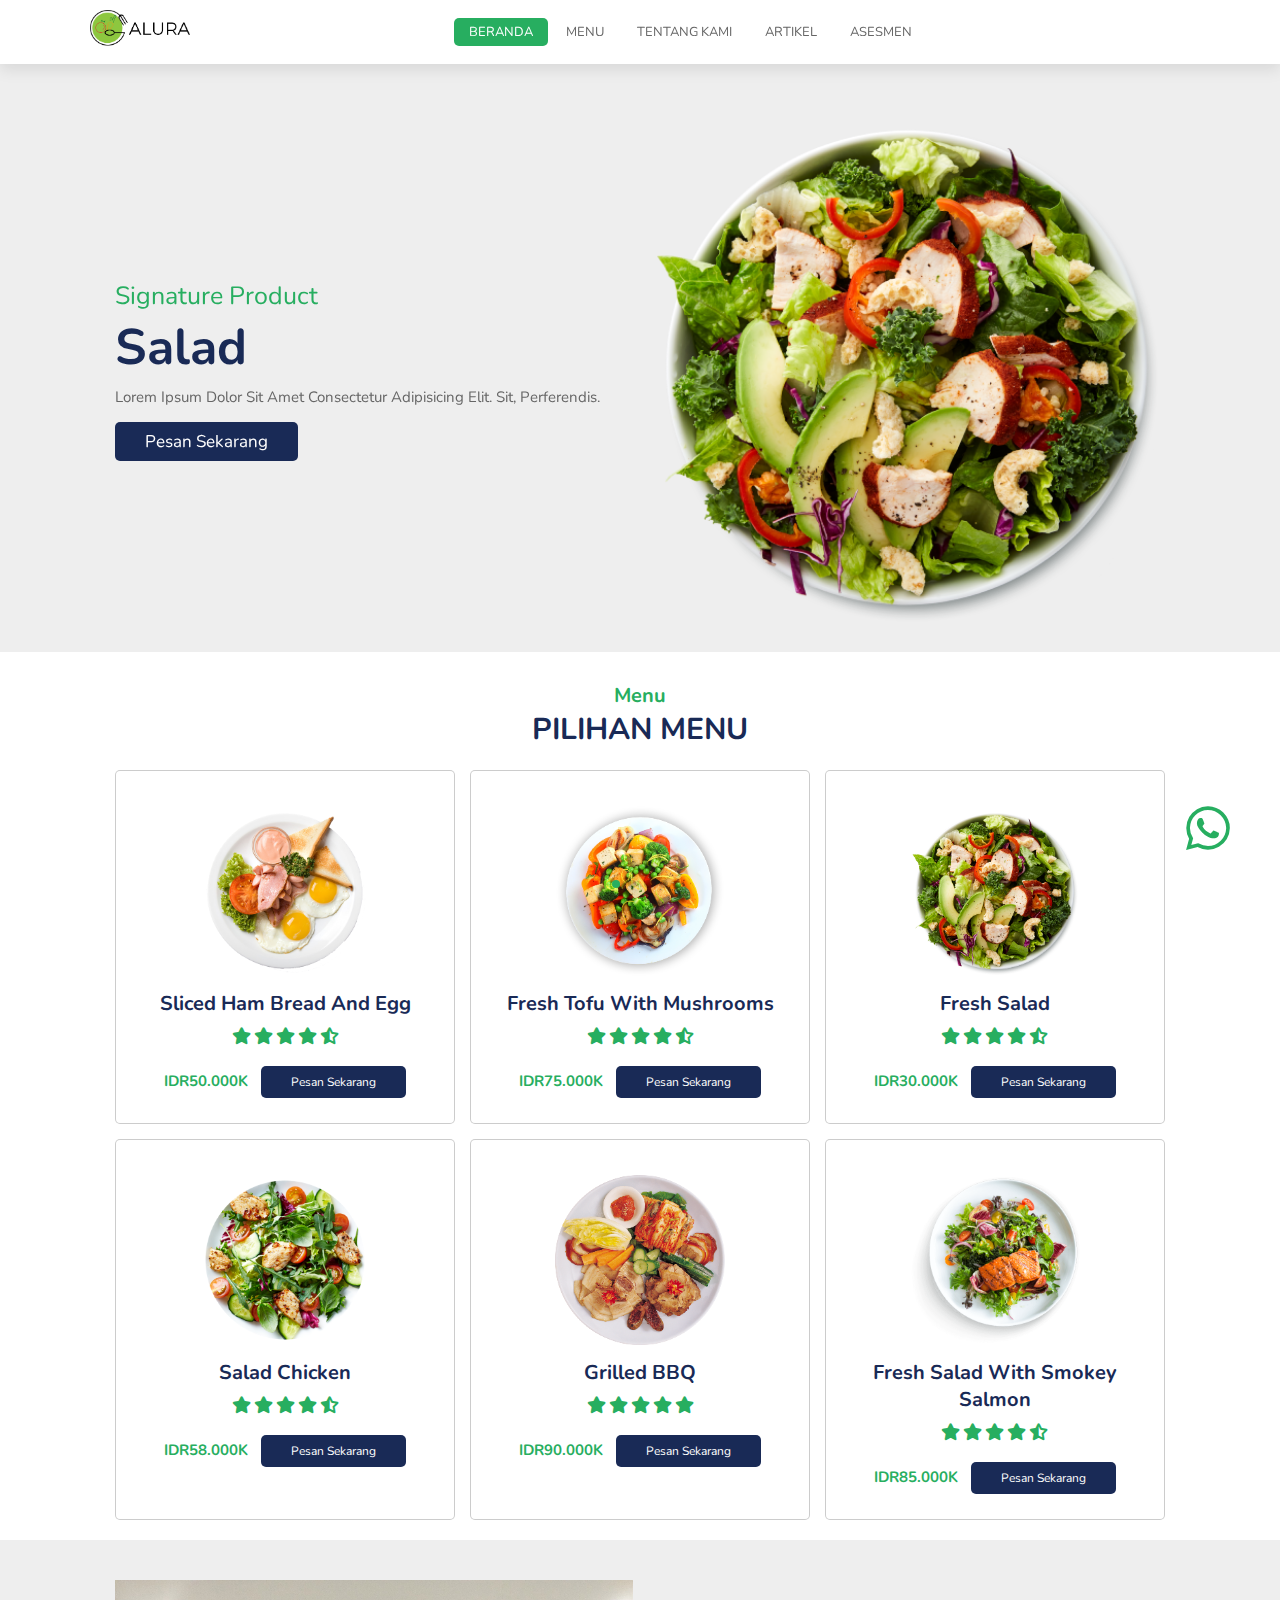
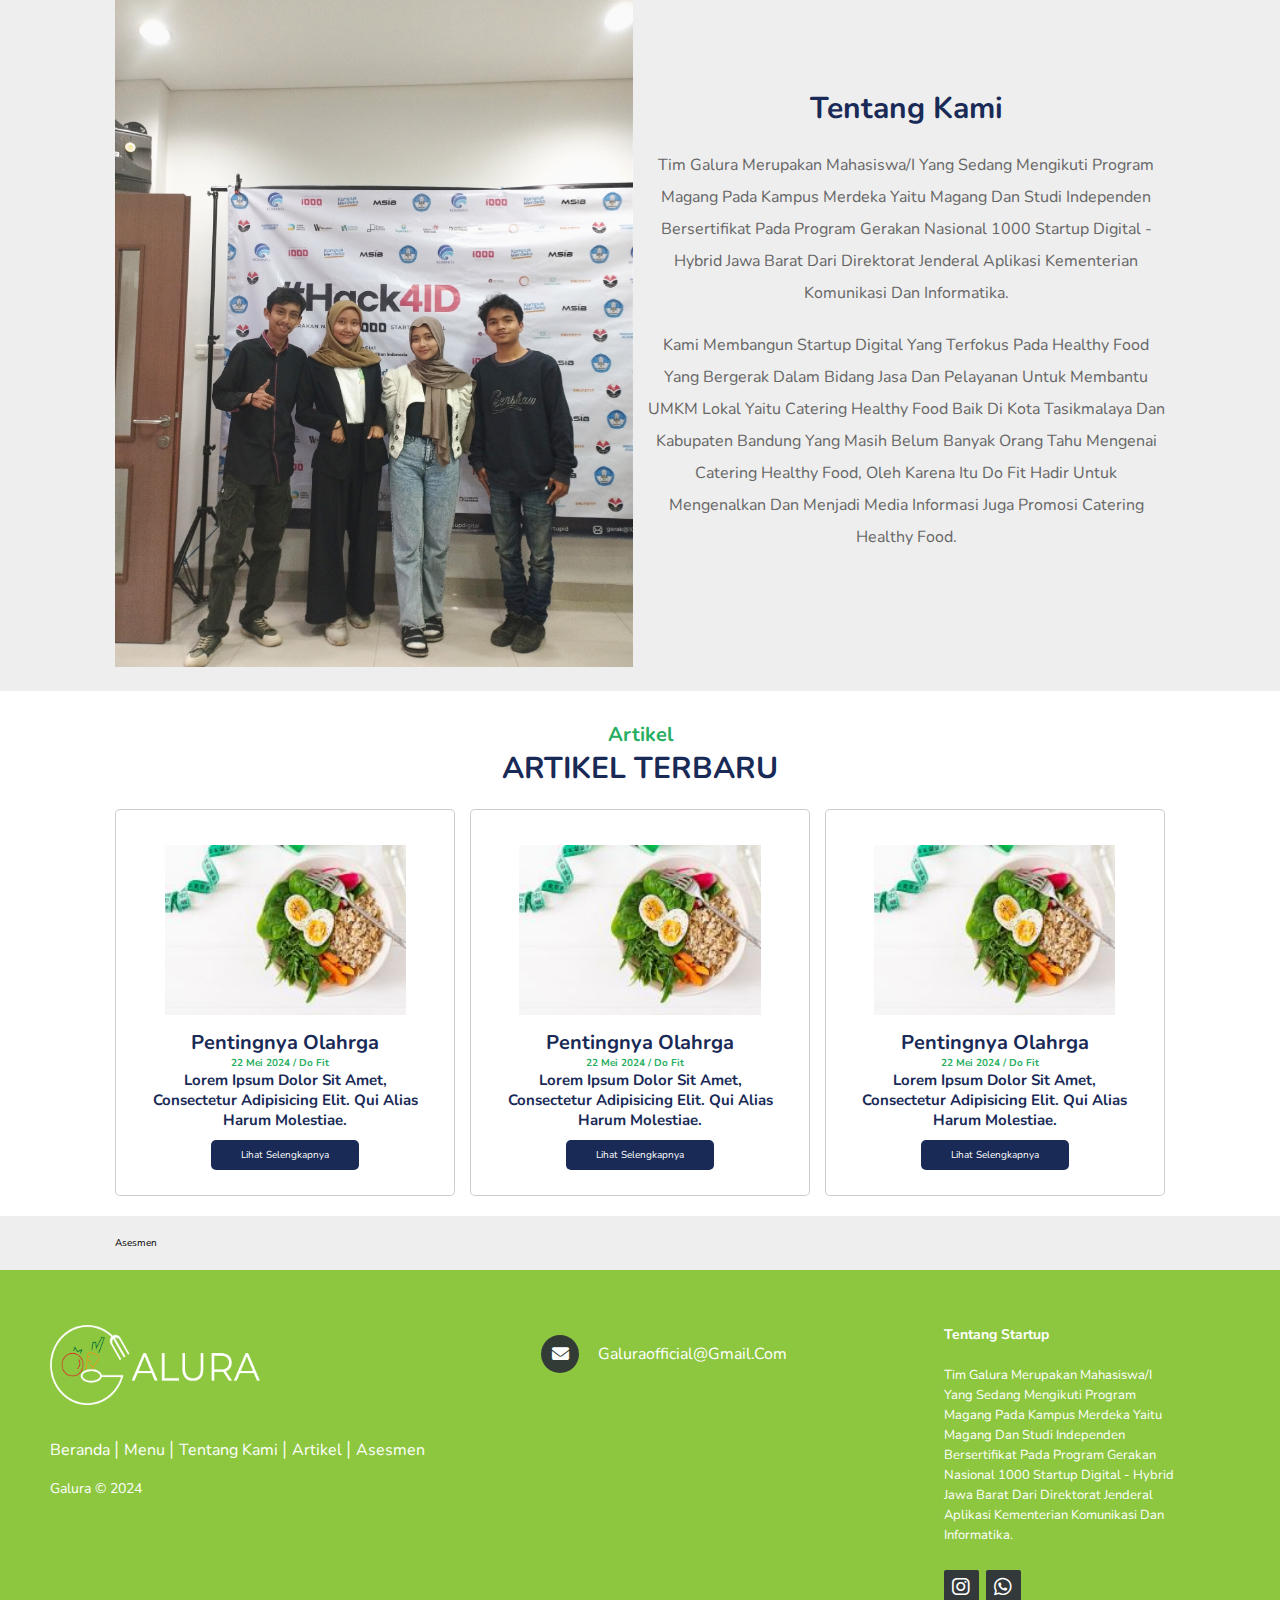
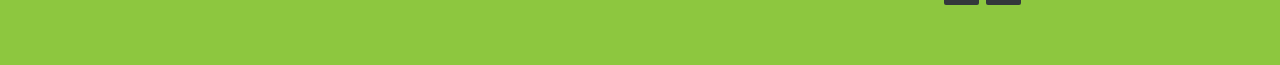
==== index.html @ 3ea30234 "'footer'" ====
<!DOCTYPE html>
<html lang="en">
  <head>
    <meta charset="UTF-8" />
    <meta http-equiv="X-UA-Compatible" content="IE=edge" />
    <meta name="viewport" content="width=device-width, initial-scale=1.0" />
    <title>Galura</title>
    <!--boostrap css-->
    <link href="https://cdn.jsdelivr.net/npm/bootstrap@5.0.2/dist/css/bootstrap.min.css" rel="stylesheet" integrity="sha384-EVSTQN3/azprG1Anm3QDgpJLIm9Nao0Yz1ztcQTwFspd3yD65VohhpuuCOmLASjC" crossorigin="anonymous" />

    <!--cdn-->
    <link rel="stylesheet" href="https://cdnjs.cloudflare.com/ajax/libs/font-awesome/6.5.2/css/all.min.css" />
    <link rel="stylesheet" href="https://cdn.jsdelivr.net/npm/swiper@11/swiper-bundle.min.css" />

    <link rel="stylesheet" href="style.css" />
  </head>

  <body>
    <header>
      <a href="#home" class="logo">
        <img src="images/Galura3.png" alt="Galura Logo" style="width: 100px; height: 40px" />
      </a>

      <nav class="navbar">
        <a class="active" href="#home">BERANDA</a>
        <a href="#products">MENU</a>
        <a href="#about">TENTANG KAMI</a>
        <a href="#article">ARTIKEL</a>
        <a href="#asesmen">ASESMEN</a>
      </nav>
      <div class="icons">
        <i class="fas fa-bars" id="menu-bars"></i>
      </div>
    </header>

    <!--Home section start-->
    <section class="home" id="home">
      <div class="swipper-container home-slider">
        <div class="swiper-wrapper wrapper">
          <div class="swiper-slide slide">
            <div class="content">
              <span>Signature Product</span>
              <h3>Salad</h3>
              <p>Lorem ipsum dolor sit amet consectetur adipisicing elit. Sit, perferendis.</p>
              <a href="https://wa.link/zyd1js" class="btn">Pesan Sekarang</a>
            </div>
            <div class="image">
              <img src="images/1.png" alt="" />
            </div>
          </div>

          <div class="swiper-slide slide">
            <div class="content">
              <span>Signature Product</span>
              <h3>smokey salmon</h3>
              <p>Lorem ipsum dolor sit amet consectetur adipisicing elit. Sit, perferendis.</p>
              <a href="https://wa.link/zyd1js" class="btn">Pesan Sekarang</a>
            </div>
            <div class="image">
              <img src="images/2.png" alt="" />
            </div>
          </div>

          <div class="swiper-slide slide">
            <div class="content">
              <span>Signature Product</span>
              <h3>Barbecue grill Chicken Dish</h3>
              <p>Lorem ipsum dolor sit amet consectetur adipisicing elit. Sit, perferendis.</p>
              <a href="https://wa.link/zyd1js" class="btn">Pesan Sekarang</a>
            </div>
            <div class="image">
              <img src="images/3.png" alt="" />
            </div>
          </div>

          <div class="swiper-slide slide">
            <div class="content">
              <span>Signature Product</span>
              <h3>Sliced ​​Ham Bread And Egg</h3>
              <p>Lorem ipsum dolor sit amet consectetur adipisicing elit. Sit, perferendis.</p>
              <a href="https://wa.link/zyd1js" class="btn">Pesan Sekarang</a>
            </div>
            <div class="image">
              <img src="images/4.png" alt="" />
            </div>
          </div>
        </div>

        <div class="swiper-pagination"></div>
      </div>
    </section>

    <!--home section end-->

    <!--our products start-->

    <section class="products" id="products">
      <h3 class="sub-heading">Menu</h3>
      <h1 class="heading">pilihan menu</h1>

      <div class="box-container">
        <div class="box">
          <img src="images/roti.png" alt="" />
          <h3>sliced ​​ham bread and egg</h3>
          <div class="stars">
            <i class="fas fa-star"></i>
            <i class="fas fa-star"></i>
            <i class="fas fa-star"></i>
            <i class="fas fa-star"></i>
            <i class="fas fa-star-half-alt"></i>
          </div>
          <span>IDR50.000K</span>
          <a href="https://wa.link/zyd1js" class="btn"> Pesan Sekarang</a>
        </div>

        <div class="box">
          <img src="images/tofu.png" alt="" />
          <h3>fresh tofu with mushrooms</h3>
          <div class="stars">
            <i class="fas fa-star"></i>
            <i class="fas fa-star"></i>
            <i class="fas fa-star"></i>
            <i class="fas fa-star"></i>
            <i class="fas fa-star-half-alt"></i>
          </div>
          <span>IDR75.000K</span>
          <a href="https://wa.link/zyd1js" class="btn"> Pesan Sekarang</a>
        </div>

        <div class="box">
          <img src="images/salad.png" alt="" />
          <h3>Fresh Salad</h3>
          <div class="stars">
            <i class="fas fa-star"></i>
            <i class="fas fa-star"></i>
            <i class="fas fa-star"></i>
            <i class="fas fa-star"></i>
            <i class="fas fa-star-half-alt"></i>
          </div>
          <span>IDR30.000K</span>
          <a href="https://wa.link/zyd1js" class="btn"> Pesan Sekarang</a>
        </div>

        <div class="box">
          <img src="images/chicken.png" alt="" />
          <h3>Salad Chicken</h3>
          <div class="stars">
            <i class="fas fa-star"></i>
            <i class="fas fa-star"></i>
            <i class="fas fa-star"></i>
            <i class="fas fa-star"></i>
            <i class="fas fa-star-half-alt"></i>
          </div>
          <span>IDR58.000K</span>
          <a href="https://wa.link/zyd1js" class="btn"> Pesan Sekarang</a>
        </div>

        <div class="box">
          <img src="images/bbq.png" alt="" />
          <h3>Grilled BBQ</h3>
          <div class="stars">
            <i class="fas fa-star"></i>
            <i class="fas fa-star"></i>
            <i class="fas fa-star"></i>
            <i class="fas fa-star"></i>
            <i class="fas fa-star"></i>
          </div>
          <span>IDR90.000K</span>
          <a href="https://wa.link/zyd1js" class="btn"> Pesan Sekarang</a>
        </div>

        <div class="box">
          <img src="images/salmon.png" alt="" />
          <h3>Fresh salad with smokey salmon</h3>
          <div class="stars">
            <i class="fas fa-star"></i>
            <i class="fas fa-star"></i>
            <i class="fas fa-star"></i>
            <i class="fas fa-star"></i>
            <i class="fas fa-star-half-alt"></i>
          </div>
          <span>IDR85.000K</span>
          <a href="https://wa.link/zyd1js" class="btn"> Pesan Sekarang</a>
        </div>
      </div>
    </section>

    <!--our products end-->

    <!-- about section starts  -->

    <section class="about" id="about">
      <div class="heading"></div>
      <div class="row">
        <div class="image">
          <img src="images/galura.jpeg" alt="" />
        </div>

        <div class="content">
          <h3>Tentang Kami</h3>
          <p>
            Tim Galura merupakan mahasiswa/i yang sedang mengikuti program magang pada Kampus Merdeka yaitu Magang dan Studi Independen Bersertifikat pada program Gerakan Nasional 1000 Startup Digital - Hybrid Jawa Barat dari Direktorat
            Jenderal Aplikasi Kementerian Komunikasi dan Informatika.
          </p>

          <div class="content">
            <p>
              Kami membangun Startup Digital yang terfokus pada Healthy Food yang bergerak dalam bidang jasa dan pelayanan untuk membantu UMKM lokal yaitu Catering Healthy Food baik di Kota Tasikmalaya dan Kabupaten Bandung yang masih belum
              banyak orang tahu mengenai Catering Healthy Food, oleh karena itu Do Fit hadir untuk mengenalkan dan menjadi media informasi juga promosi Catering Healthy Food.
            </p>
          </div>
        </div>
      </div>
    </section>

    <!-- about section ends -->

    <!-- section article  start-->

    <section class="article" id="article">
      <h3 class="sub-heading">artikel</h3>
      <h1 class="heading">artikel terbaru</h1>

      <div class="box-container">
        <div class="box">
          <img src="images/a1.jpg" alt="article" />
          <h3>Pentingnya Olahrga</h3>
          <span>22 mei 2024 / Do Fit</span>
          <h1>Lorem ipsum dolor sit amet, consectetur adipisicing elit. Qui alias harum molestiae.</h1>
          <a href="#" class="btn"> lihat selengkapnya</a>
        </div>

        <div class="box">
          <img src="images/a1.jpg" alt="article" />
          <h3>Pentingnya Olahrga</h3>
          <span>22 mei 2024 / Do Fit</span>
          <h1>Lorem ipsum dolor sit amet, consectetur adipisicing elit. Qui alias harum molestiae.</h1>
          <a href="#" class="btn"> lihat selengkapnya</a>
        </div>

        <div class="box">
          <img src="images/a1.jpg" alt="article" />
          <h3>Pentingnya Olahrga</h3>
          <span>22 mei 2024 / Do Fit</span>
          <h1>Lorem ipsum dolor sit amet, consectetur adipisicing elit. Qui alias harum molestiae.</h1>
          <a href="#" class="btn"> lihat selengkapnya</a>
        </div>
      </div>
    </section>
    <!--section article end-->

    <!-- section asesmen start-->
    <section id="asesmen">
      <div href="" data-tf-live="01HYG22BFMXAZ7S38ZHPZ8NYGV">asesmen</div>
    </section>
    <!-- section asesmen start-->

    <!--  wa terbang start-->

    <a class="wa_btn" href="https://api.whatsapp.com/send?phone=6281779816945&text=Halo%20Mindo%0ASaya%20tertarik%20untuk%20mencoba%20produk%20yang%20ada%20di%20Do%20Fit..."><i class="fa-brands fa-whatsapp fa-2xl"></i></a>
    <!--  wa terbang end-->

    <script src="https://cdn.jsdelivr.net/npm/swiper@11/swiper-bundle.min.js"></script>

    <script src="script.js"></script>
    <script src="//embed.typeform.com/next/embed.js"></script>
  </body>

  <footer class="footer-distributed">
    <div class="footer-left">
      <a href="#home" class="logo">
        <img src="images/GALURA2.png" alt="Galura Logo" style="width: 210px; height: 80px" />
      </a>

      <p class="footer-links">
        <a href="#home" class="link-1">beranda</a>

        <a href="#products">Menu</a>

        <a href="#about">Tentang Kami</a>

        <a href="#article">Artikel</a>

        <a href="#asesmen">Asesmen</a>
      </p>

      <p class="footer-company-name">Galura © 2024</p>
    </div>

    <div class="footer-center">
      <div>
        <i class="fa fa-envelope"></i>
        <p><a href="mailto:galuraofficial@gmail.com ">galuraofficial@gmail.com </a></p>
      </div>
    </div>

    <div class="footer-right">
      <p class="footer-company-about">
        <span>Tentang Startup</span>
        Tim Galura Merupakan Mahasiswa/I Yang Sedang Mengikuti Program Magang Pada Kampus Merdeka Yaitu Magang Dan Studi Independen Bersertifikat Pada Program Gerakan Nasional 1000 Startup Digital - Hybrid Jawa Barat Dari Direktorat
        Jenderal Aplikasi Kementerian Komunikasi Dan Informatika.
      </p>

      <div class="footer-icons">
        <a href="https://www.instagram.com/9alura/"> <i class="fab fa-instagram"></i> </a>
        <a href="https://wa.me/message/JYTOKCCYZNAAC1"> <i class="fab fa-whatsapp"></i> </a>
      </div>
    </div>
  </footer>

  <script>
    function handleClick() {
      // Add your desired action here (e.g., alert message)
      alert('Pesan Sekarang');
    }
  </script>
</html>
---- style.css ----
@import url('https://fonts.googleapis.com/css2?family=Nunito:ital,wght@0,200..1000;1,200..1000&display=swap');

:root {
  --green: #27ae60;
  --black: #192a56;
  --light-color: #666;
  --box-shadow: 0 0.5rem 1.5rem rgba(0, 0, 0, 0.1);
}

* {
  font-family: 'Nunito', sans-serif;
  margin: 0;
  padding: 0;
  box-sizing: border-box;
  text-decoration: none;
  outline: none;
  border: none;
  text-transform: capitalize;
  transition: all 0.2s linear;
}

html {
  font-size: 62.5%;
  overflow-x: hidden;
  scroll-padding-top: 5.5rem;
  scroll-behavior: smooth;
}

section {
  padding: 2rem 9%;
}
section:nth-child(even) {
  background: #eee;
}

.sub-heading {
  text-align: center;
  color: var(--green);
  font-size: 2rem;
  padding-top: 1rem;
}

.heading {
  text-align: center;
  color: var(--black);
  font-size: 3rem;
  padding-bottom: 2rem;
  text-transform: uppercase;
}

.btn {
  margin-top: 1rem;
  display: inline-block;
  font-size: 1.7rem;
  color: #fff;
  background: var(--black);
  border-radius: 0.5rem;
  cursor: pointer;
  padding: 0.8rem 3rem;
}

.btn:hover {
  background: var(--green);
  letter-spacing: 0.1rem;
}

header {
  position: fixed;
  top: 0;
  left: 0;
  right: 0;
  background: #ffffff;
  padding: 1rem 7%;
  display: flex;
  align-items: center;
  justify-content: space-between;
  z-index: 1000;
  box-shadow: var(--box-shadow);
}

header .navbar a {
  font-size: 1.3rem;
  border-radius: 0.5rem;
  padding: 0.5rem 1.5rem;
  color: var(--light-color);
}

header .navbar a.active,
header .navbar a:hover {
  color: #fff;
  background: var(--green);
}
header .icons i,
header .icons a {
  cursor: pointer;
  margin-left: 0.5rem;
  height: 4.5rem;
  line-height: 4.5rem;
  width: 4.5rem;
  text-align: center;
  font-size: 1.7rem;
  color: var(--black);
  border-radius: 50%;
  background: #eee;
}

header .icons i:hover,
header .icons a:hover {
  color: #fff;
  background: var(--green);
  transform: rotate(360deg);
}

header .icons #menu-bars {
  display: none;
}

#orderNowButton {
  font-size: small;
  background-color: #2bb253; /* Yellow background color */
  color: rgb(255, 255, 255); /* Black text color */
  padding: 5px 10px; /* Adjust padding as needed */
  border: none; /* Removes default button border */
  border-radius: 5px; /* Creates rounded corners */
  font-weight: bold; /* Makes text bold */
  cursor: pointer; /* Indicates a clickable element */
}

.home .home-slider .slide {
  display: flex;
  align-items: center;
  flex-wrap: wrap;
  gap: 2rem;
  padding-top: 9rem;
}

.home .home-slider .slide .content {
  flex: 1 1 45rem;
}

.home .home-slider .slide .image {
  flex: 1 1 45rem;
}

.home .home-slider .slide .image img {
  width: 100%;
}

.home .home-slider .slide .content span {
  color: var(--green);
  font-size: 2.5rem;
}

.home .home-slider .slide .content h3 {
  color: var(--black);
  font-size: 5rem;
}

.home .home-slider .slide .content p {
  color: var(--light-color);
  font-size: 1.5rem;
  padding: 0.5rem 0;
}

.swiper-pagination-bullet-active {
  background: var(--green);
}

.products .box-container {
  display: grid;
  grid-template-columns: repeat(auto-fit, minmax(28rem, 1fr));
  gap: 1.5rem;
}

.products .box-container .box {
  padding: 2.5rem;
  background: #ffff;
  border-radius: 0.5rem;
  border: 0.1rem solid rgba(0, 0, 0, 0.2);
  box-shadow: var(--black);
  position: relative;
  overflow: hidden;
  text-align: center;
}

.products .box-container .box img {
  height: 17rem;
  margin: 1rem 0;
}

.products .box-container .box h3 {
  color: var(--black);
  font-size: 2rem;
}

.products .box-container .box .stars {
  padding: 1rem 0;
}

.products .box-container .box .stars i {
  font-size: 1.7rem;
  color: var(--green);
}

.products .box-container .box span {
  color: var(--green);
  font-weight: bolder;
  margin-right: 1rem;
  font-size: 1.5rem;
}

.products .box-container .box .btn {
  font-size: 12px;
}

.about .row {
  display: flex;
  align-items: center;
  flex-wrap: wrap;
  gap: 1.5rem;
}

.about .row .image {
  flex: 1 1 40rem;
}

.about .row .image img {
  width: 100%;
}

.about .row .content {
  flex: 1 1 40rem;
  text-align: center;
}

.about .row .content h3 {
  font-size: 3rem;
  color: var(--black);
  text-transform: capitalize;
  margin-bottom: 1rem;
}

.about .row .content p {
  padding: 1rem 0;
  line-height: 2;
  font-size: 1.6rem;
  color: var(--light-color);
}

.article .box-container {
  display: grid;
  grid-template-columns: repeat(auto-fit, minmax(28rem, 1fr));
  gap: 1.5rem;
}

.article .box-container .box {
  padding: 2.5rem;
  background: #fff;
  border-radius: 0.5rem;
  border: 0.1rem solid rgba(0, 0, 0, 0.2);
  box-shadow: var(--black);
  position: relative;
  overflow: hidden;
  text-align: center;
}

.article .box-container .box img {
  height: 17rem;
  margin: 1rem 0;
}

.article .box-container .box h3 {
  color: var(--black);
  font-size: 2rem;
}
.article .box-container .box h1 {
  color: var(--black);
  font-size: 1.5rem;
}
.article .box-container .box .btn {
  font-size: 10px;
}

.article .box-container .box span {
  color: var(--green);
  font-weight: bolder;
  margin-right: 1rem;
  font-size: 1rem;
}

.wa_btn {
  position: fixed;
  right: 30px;
  bottom: 50px;
  text-decoration: none;
  color: #000000;
  padding: 20px 20px;
  display: flex;
  justify-content: center;
  align-items: center;
}

.wa_btn i {
  font-size: 50px;
  color: var(--green);
}

@media (max-width: 991px) {
  html {
    font-size: 55%;
  }
  header {
    padding: 1rem 2rem;
  }
  .footer-distributed {
    padding: 20px;
  }
}

@media (max-width: 768px) {
  header .icons #menu-bars {
    display: inline-block;
  }

  header .navbar {
    position: absolute;
    top: 100%;
    left: 0;
    right: 0;
    background: #fff;
    border-top: 0.1rem solid rgba(0, 0, 0, 0.2);
    border-bottom: 0.1rem solid rgba(0, 0, 0, 0.2);
    padding: 1rem;
    clip-path: polygon(0 0, 100% 0, 0 0);
  }
  header .navbar.active {
    clip-path: polygon(0 0, 100% 0, 100% 100%, 0 100%);
  }

  header .navbar a {
    display: block;
    padding: 1.5rem;
    margin: 1rem;
    font-size: 2rem;
  }

  #orderNowButton {
    display: block;
    padding: 1.5rem;
    margin: 1rem;
    font-size: 2rem;
  }

  .footer-distributed {
    flex-direction: column !important;
    align-items: center !important;
  }
  .footer-distributed .footer-left,
  .footer-distributed .footer-center,
  .footer-distributed .footer-right {
    display: block !important;
    width: 100% !important;
    margin-bottom: 1rem !important;
    text-align: center !important;
  }
  .footer-distributed .footer-left,
  .footer-distributed .footer-center {
    margin-bottom: 2rem !important;
  }
}
@media (max-width: 991px) {
  html {
    font-size: 50%;
  }
  .products .box-container .box img {
    height: auto;
    width: 100%;
  }
  .footer-distributed {
    padding: 20px; /* Reduce padding for smaller screens */
  }
}

.footer-distributed {
  background: #8dc73f;
  box-shadow: 0 1px 1px 0 rgba(0, 0, 0, 0.12);
  box-sizing: border-box;
  width: 100%;
  text-align: left;
  font: bold 16px sans-serif;
  padding: 55px 50px;
}

.footer-distributed .footer-left,
.footer-distributed .footer-center,
.footer-distributed .footer-right {
  display: inline-block;
  vertical-align: top;
}

/* Footer left */

.footer-distributed .footer-left {
  width: 40%;
}

/* The company logo */

.footer-distributed h3 {
  color: #ffffff;
  font: normal 36px 'Open Sans', cursive;
  margin: 0;
}

.footer-distributed h3 span {
  color: rgb(255, 255, 255);
}

/* Footer links */

.footer-distributed .footer-links {
  color: #ffffff;
  margin: 20px 0 12px;
  padding: 0;
}

.footer-distributed .footer-links a {
  display: inline-block;
  line-height: 1.8;
  font-weight: 400;
  text-decoration: none;
  color: inherit;
}

.footer-distributed .footer-company-name {
  color: #ffffff;
  font-size: 14px;
  font-weight: normal;
  margin: 0;
}

/* Footer Center */

.footer-distributed .footer-center {
  width: 35%;
}

.footer-distributed .footer-center i {
  background-color: #333b36;
  color: #ffffff;
  font-size: 25px;
  width: 38px;
  height: 38px;
  border-radius: 50%;
  text-align: center;
  line-height: 42px;
  margin: 10px 15px;
  vertical-align: middle;
}

.footer-distributed .footer-center i.fa-envelope {
  font-size: 17px;
  line-height: 38px;
}

.footer-distributed .footer-center p {
  display: inline-block;
  color: #ffffff;
  font-weight: 400;
  vertical-align: middle;
  margin: 0;
}

.footer-distributed .footer-center p span {
  display: block;
  font-weight: normal;
  font-size: 14px;
  line-height: 2;
}

.footer-distributed .footer-center p a {
  color: rgb(255, 255, 255);
  text-decoration: none;
}

.footer-distributed .footer-links a:before {
  content: '|';
  font-weight: 300;
  font-size: 20px;
  left: 0;
  color: #fff;
  display: inline-block;
  padding-right: 5px;
}

.footer-distributed .footer-links .link-1:before {
  content: none;
}

/* Footer Right */

.footer-distributed .footer-right {
  width: 20%;
}

.footer-distributed .footer-company-about {
  line-height: 20px;
  color: #ffffff;
  font-size: 13px;
  font-weight: normal;
  margin: 0;
}

.footer-distributed .footer-company-about span {
  display: block;
  color: #ffffff;
  font-size: 14px;
  font-weight: bold;
  margin-bottom: 20px;
}

.footer-distributed .footer-icons {
  margin-top: 25px;
}

.footer-distributed .footer-icons a {
  display: inline-block;
  width: 35px;
  height: 35px;
  cursor: pointer;
  background-color: #33383b;
  border-radius: 2px;

  font-size: 20px;
  color: #ffffff;
  text-align: center;
  line-height: 35px;

  margin-right: 3px;
  margin-bottom: 5px;
}
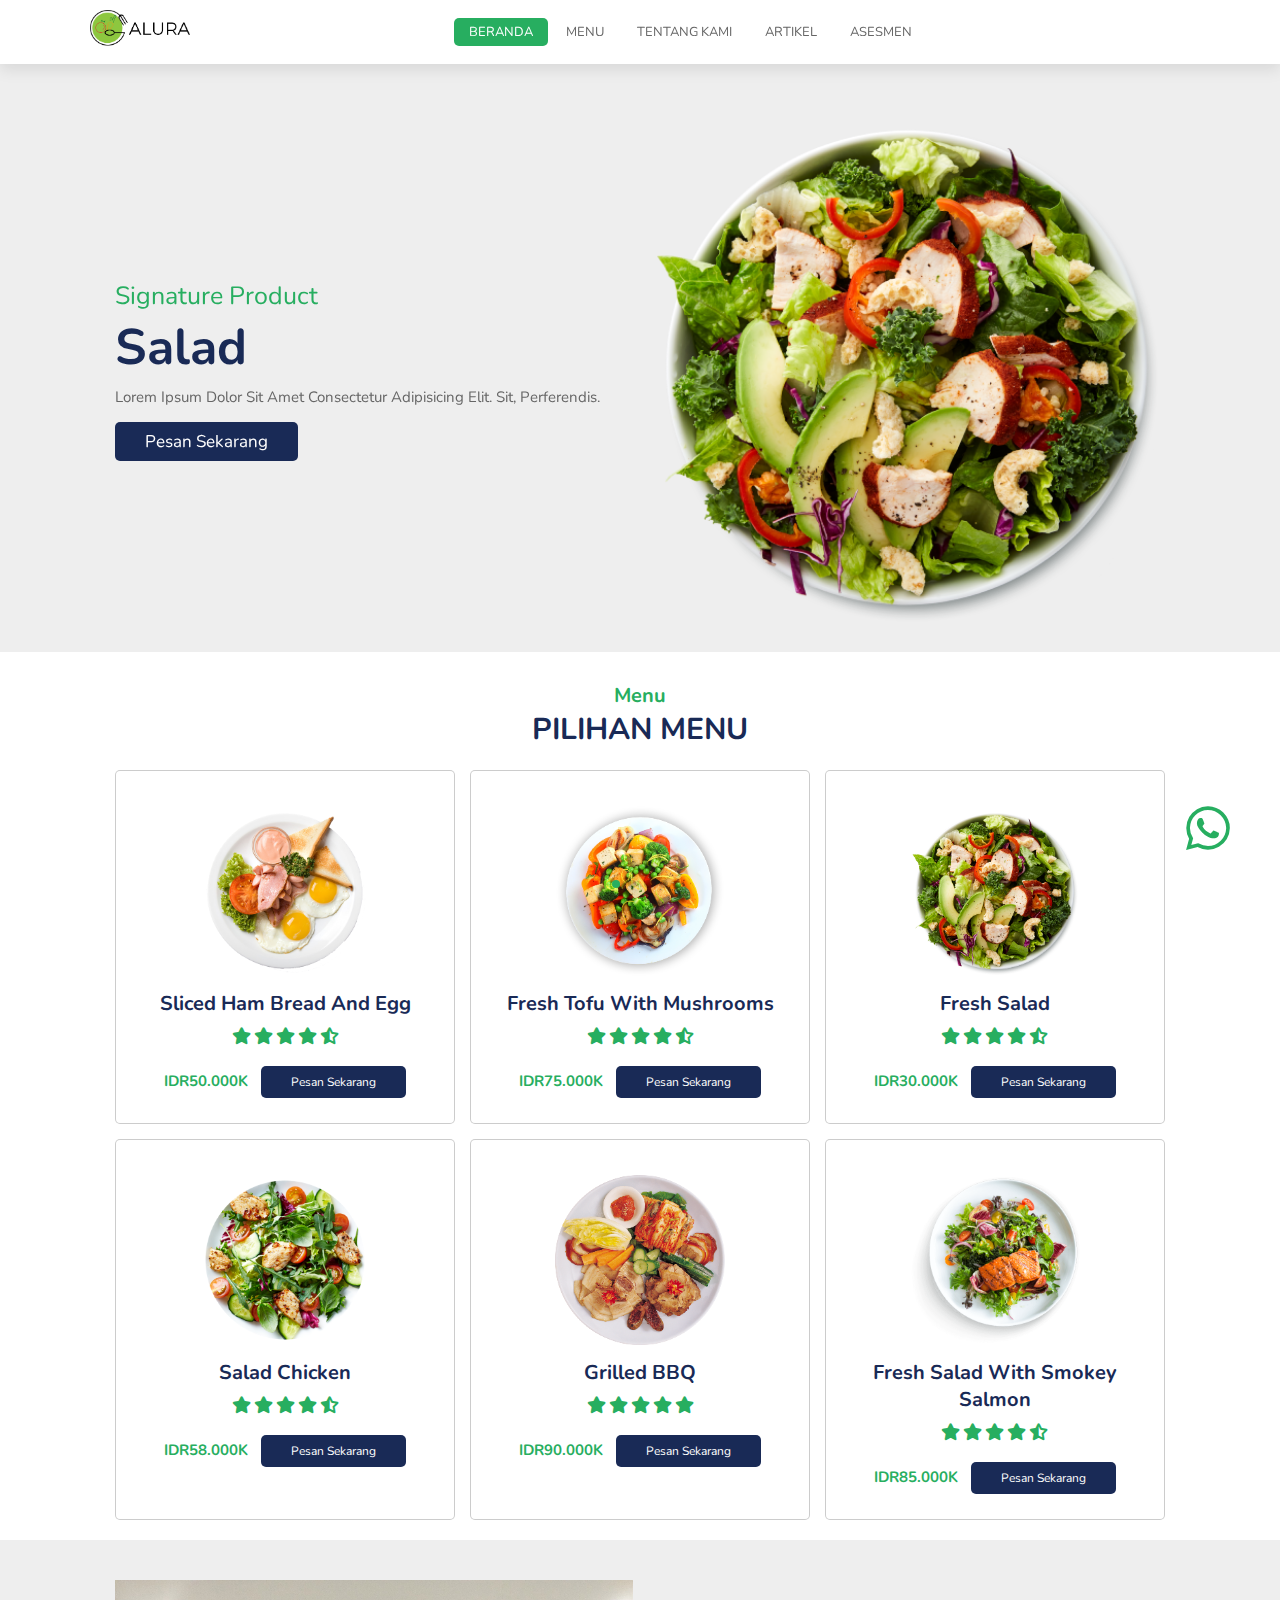
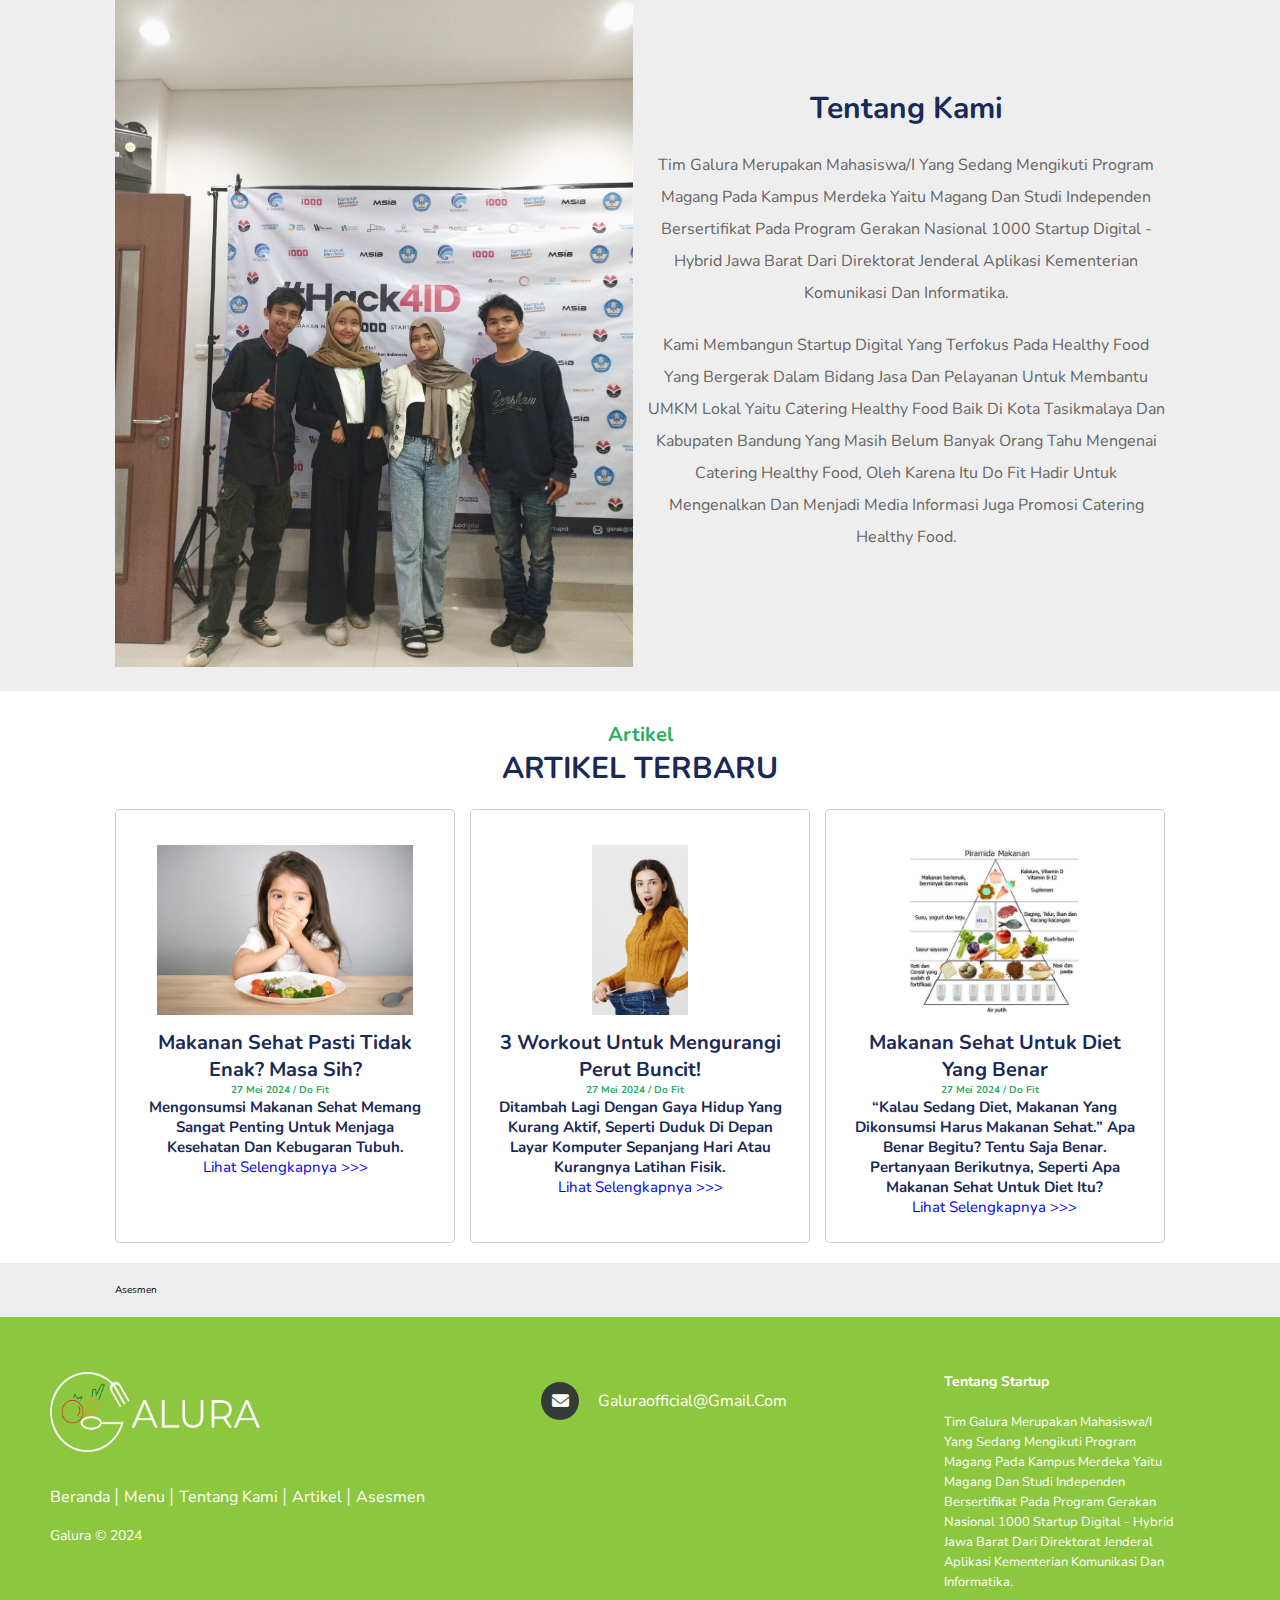
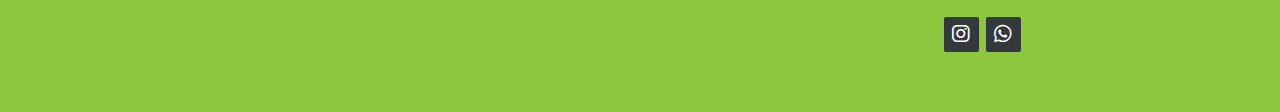
==== commit b315587f: "penambahan artikel lebih lengkap" ====
--- a/index.html
+++ b/index.html
@@ -224,26 +224,26 @@
       <div class="box-container">
         <div class="box">
           <img src="images/a1.jpg" alt="article" />
-          <h3>Pentingnya Olahrga</h3>
-          <span>22 mei 2024 / Do Fit</span>
-          <h1>Lorem ipsum dolor sit amet, consectetur adipisicing elit. Qui alias harum molestiae.</h1>
-          <a href="#" class="btn"> lihat selengkapnya</a>
-        </div>
-
-        <div class="box">
-          <img src="images/a1.jpg" alt="article" />
-          <h3>Pentingnya Olahrga</h3>
-          <span>22 mei 2024 / Do Fit</span>
-          <h1>Lorem ipsum dolor sit amet, consectetur adipisicing elit. Qui alias harum molestiae.</h1>
-          <a href="#" class="btn"> lihat selengkapnya</a>
-        </div>
-
-        <div class="box">
-          <img src="images/a1.jpg" alt="article" />
-          <h3>Pentingnya Olahrga</h3>
-          <span>22 mei 2024 / Do Fit</span>
-          <h1>Lorem ipsum dolor sit amet, consectetur adipisicing elit. Qui alias harum molestiae.</h1>
-          <a href="#" class="btn"> lihat selengkapnya</a>
+          <h3>Makanan Sehat Pasti Tidak Enak? Masa Sih?</h3>
+          <span>27 mei 2024 / Do Fit</span>
+          <h1>Mengonsumsi makanan sehat memang sangat penting untuk menjaga kesehatan dan kebugaran tubuh.</h1>
+          <a href="blog.html" target="_blank">lihat selengkapnya >>></a>
+        </div>
+
+        <div class="box">
+          <img src="images/a2.png" alt="article" />
+          <h3>3 Workout Untuk Mengurangi Perut Buncit!</h3>
+          <span>27 mei 2024 / Do Fit</span>
+          <h1>Ditambah lagi dengan gaya hidup yang kurang aktif, seperti duduk di depan layar komputer sepanjang hari atau kurangnya latihan fisik.</h1>
+          <a href="blog2.html"> lihat selengkapnya >>></a>
+        </div>
+
+        <div class="box">
+          <img src="images/a3.jpg" alt="article" />
+          <h3>Makanan Sehat untuk Diet yang Benar</h3>
+          <span>27 mei 2024 / Do Fit</span>
+          <h1>“Kalau sedang diet, makanan yang dikonsumsi harus makanan sehat.” apa benar begitu? Tentu saja benar. Pertanyaan berikutnya, seperti apa makanan sehat untuk diet itu?</h1>
+          <a href="blog3.html"> lihat selengkapnya >>></a>
         </div>
       </div>
     </section>
--- a/style.css
+++ b/style.css
@@ -277,8 +277,8 @@
   color: var(--black);
   font-size: 1.5rem;
 }
-.article .box-container .box .btn {
-  font-size: 10px;
+.article .box-container .box a {
+  font-size: 15px;
 }
 
 .article .box-container .box span {
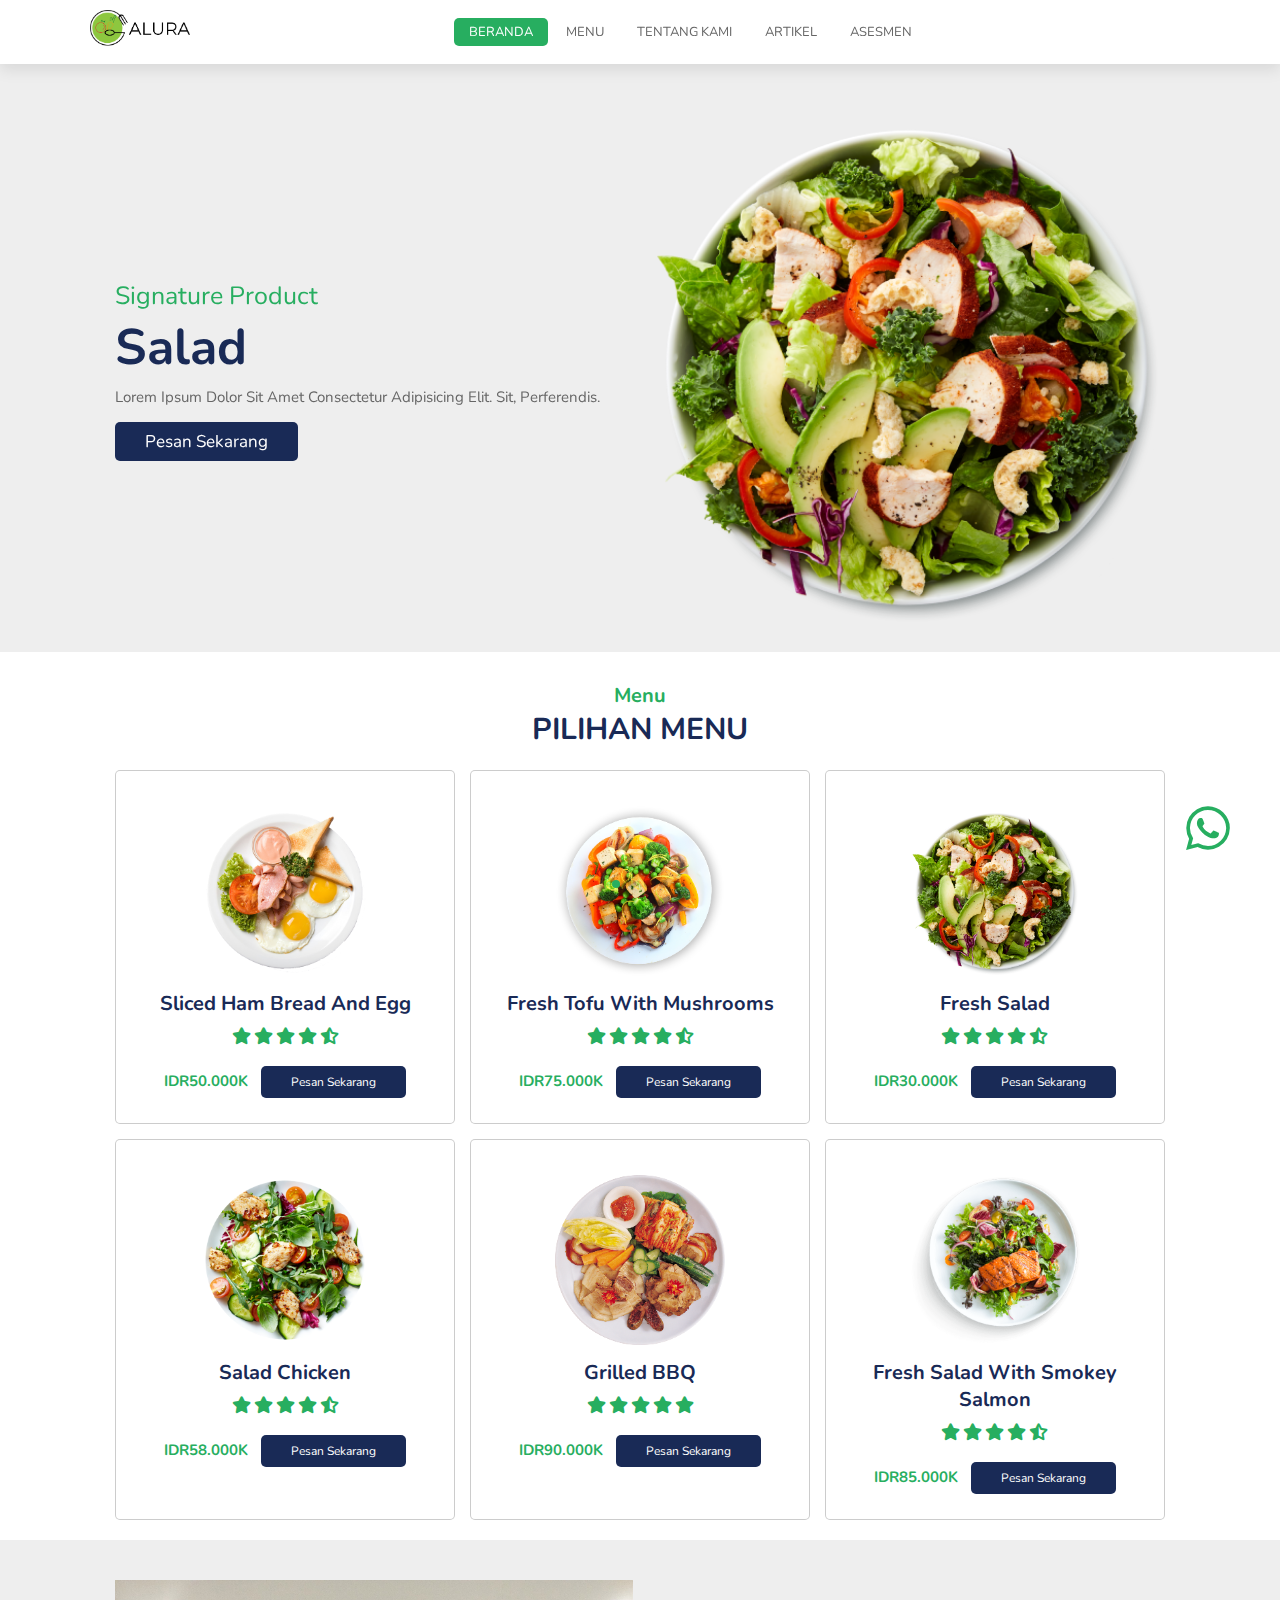
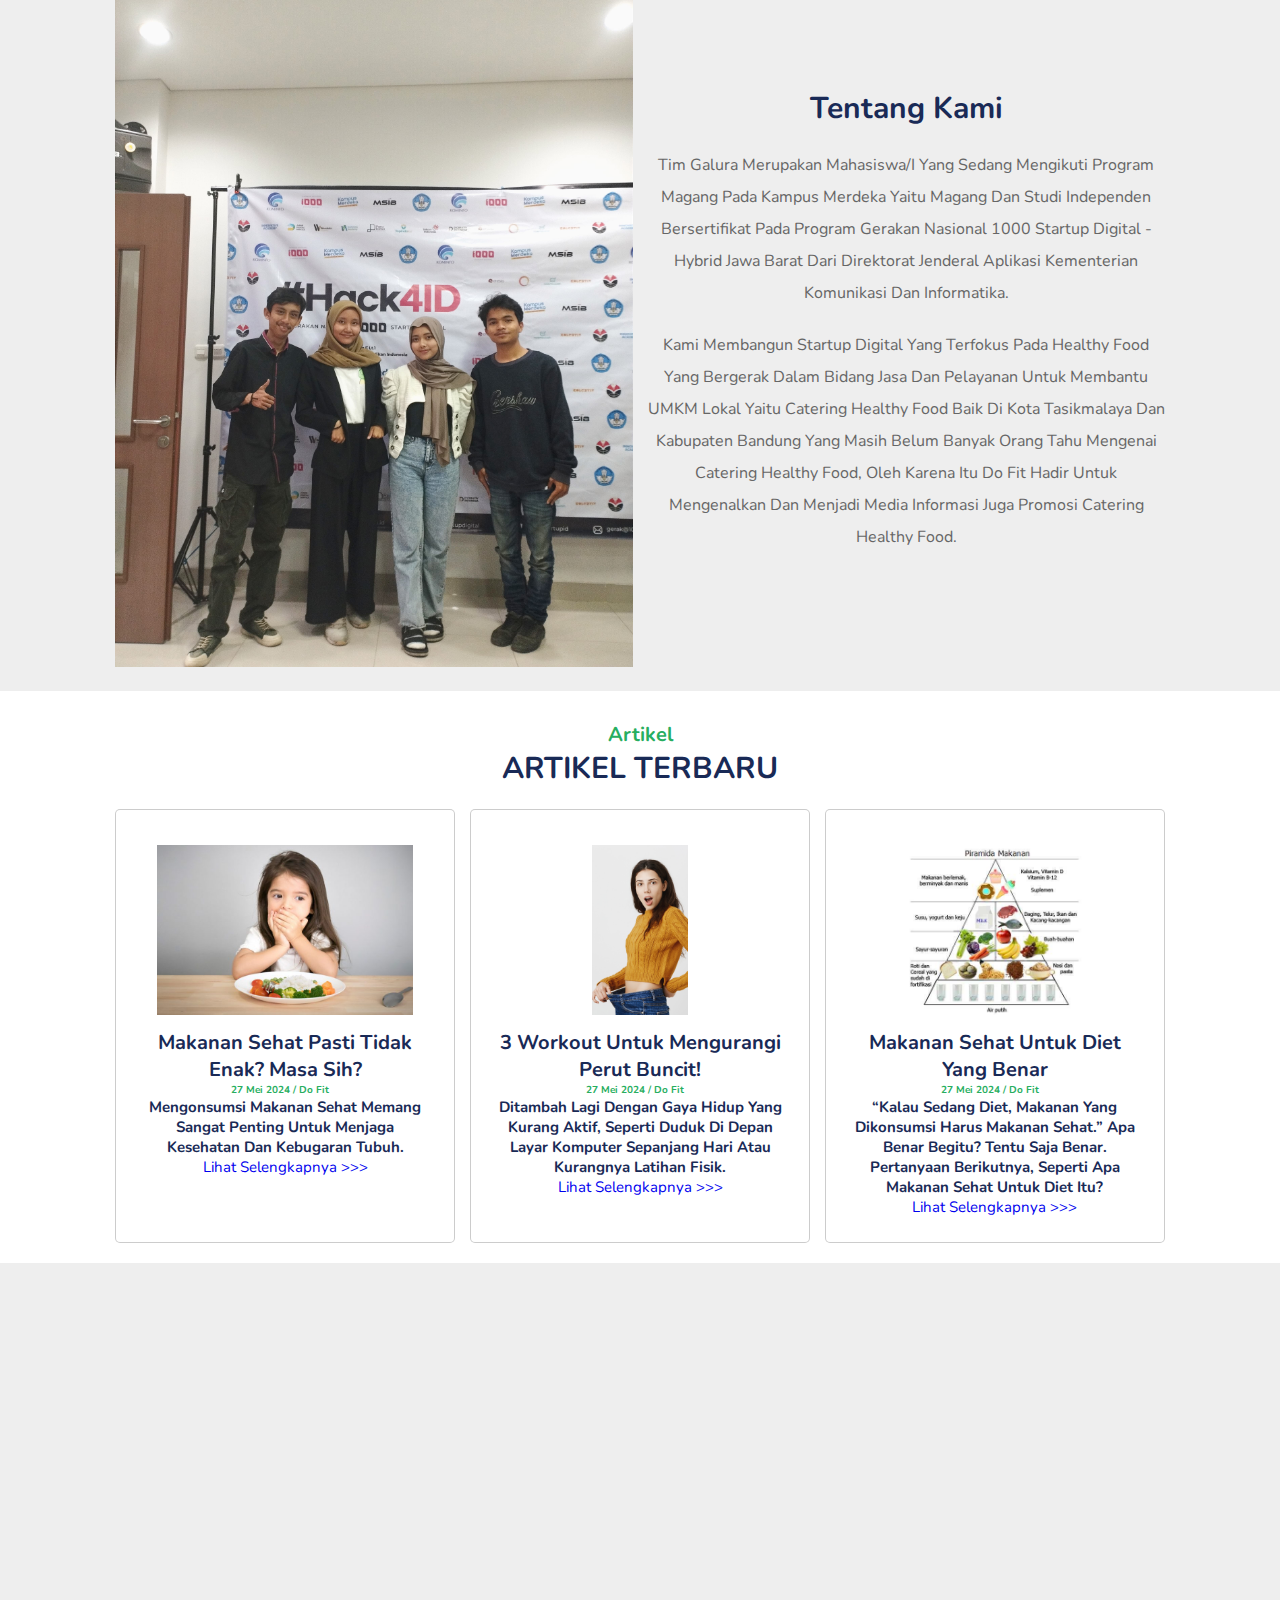
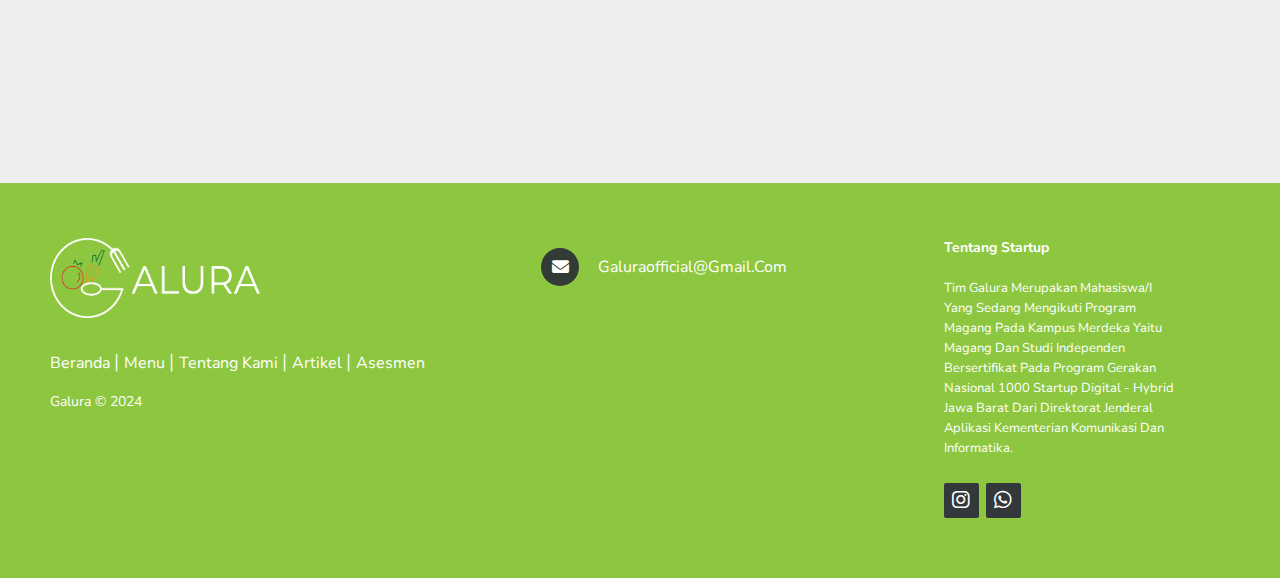
==== commit d089b8c4: "menambah asesmen gform" ====
--- a/index.html
+++ b/index.html
@@ -250,8 +250,8 @@
     <!--section article end-->
 
     <!-- section asesmen start-->
-    <section id="asesmen">
-      <div href="" data-tf-live="01HYG22BFMXAZ7S38ZHPZ8NYGV">asesmen</div>
+    <section id="asesmen" class="asesmen">
+      <iframe src="https://docs.google.com/forms/d/e/1FAIpQLScXO3TW_yBcyy6LRAgLrDf87v2JTCnoU-B9XdtGN24YJAWArg/viewform?embedded=true" width="700" height="520" frameborder="0" marginheight="0" marginwidth="0">Memuat…</iframe>
     </section>
     <!-- section asesmen start-->
 
--- a/style.css
+++ b/style.css
@@ -305,6 +305,19 @@
   color: var(--green);
 }
 
+.asesmen {
+  display: flex;
+  justify-content: center;
+  align-items: center;
+  height: 520px;
+}
+
+.asesmen iframe {
+  border: none;
+  margin: 0;
+  padding: 0;
+}
+
 @media (max-width: 991px) {
   html {
     font-size: 55%;
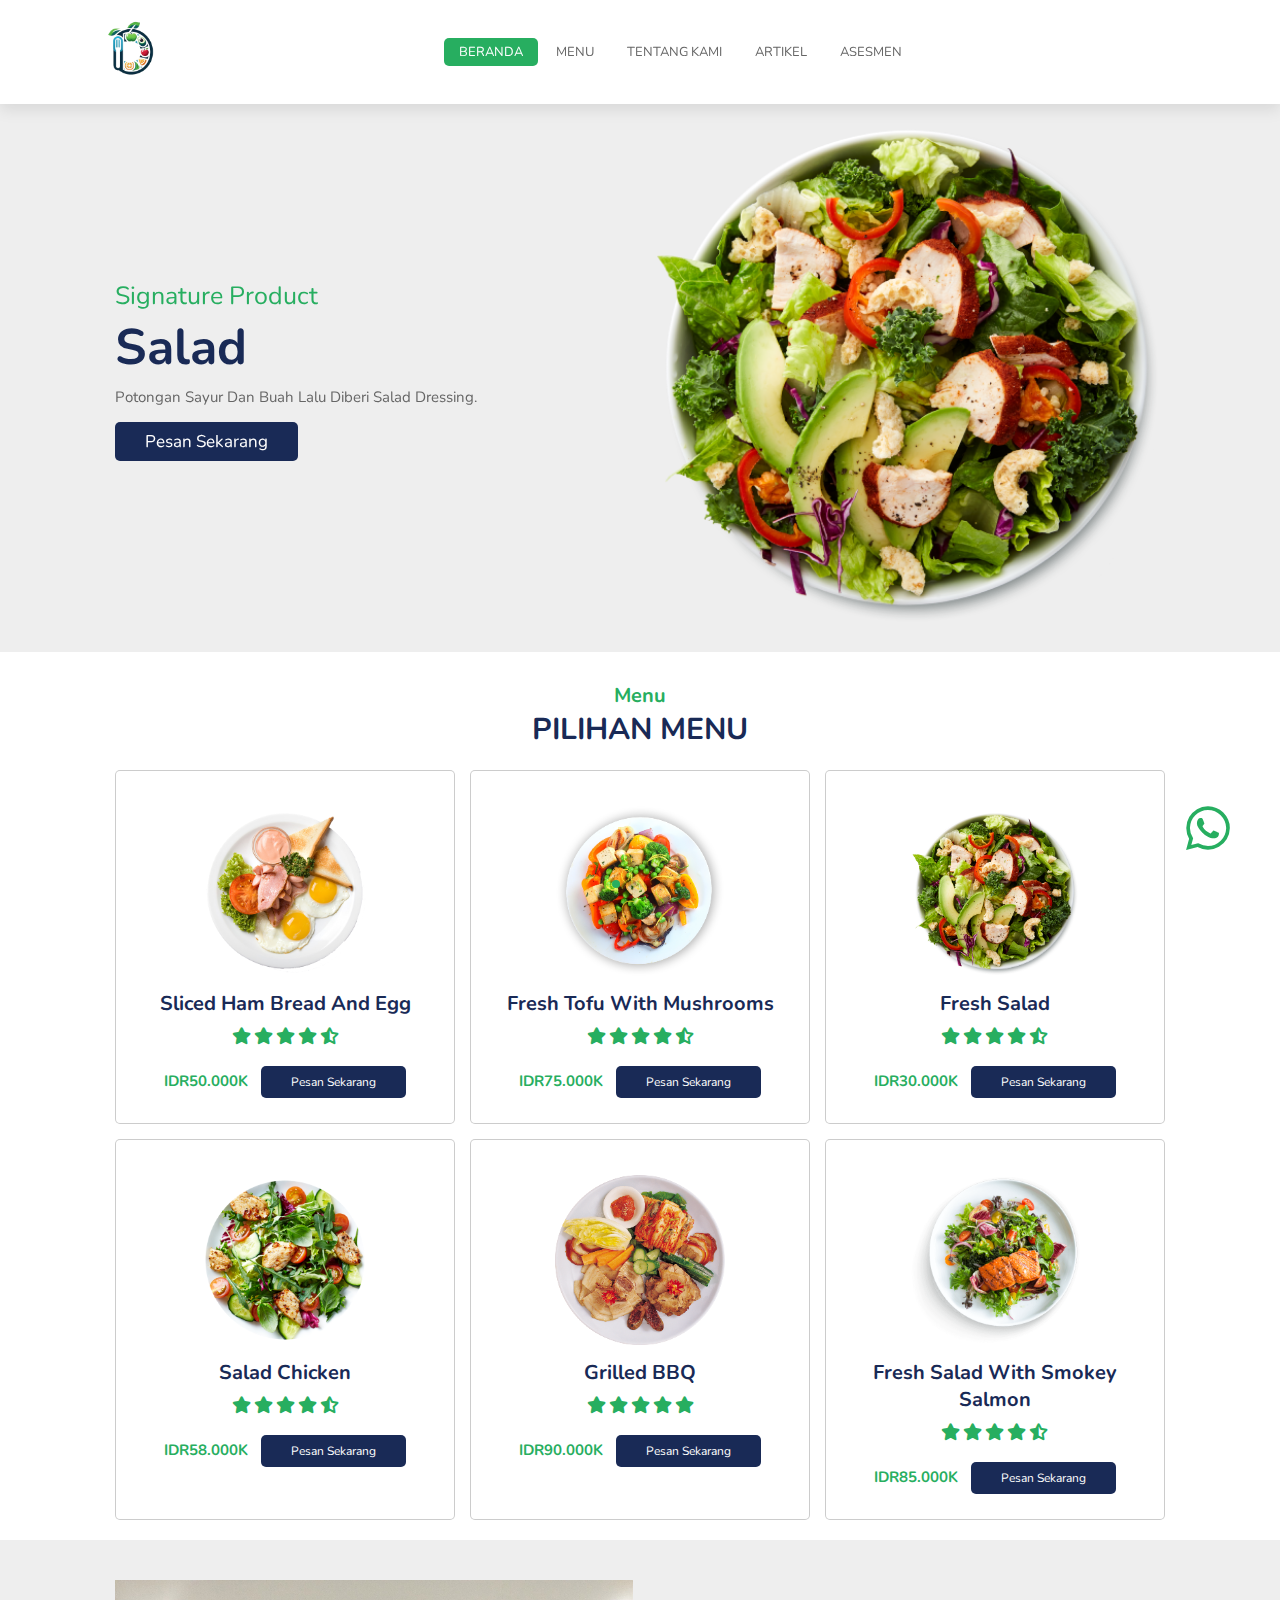
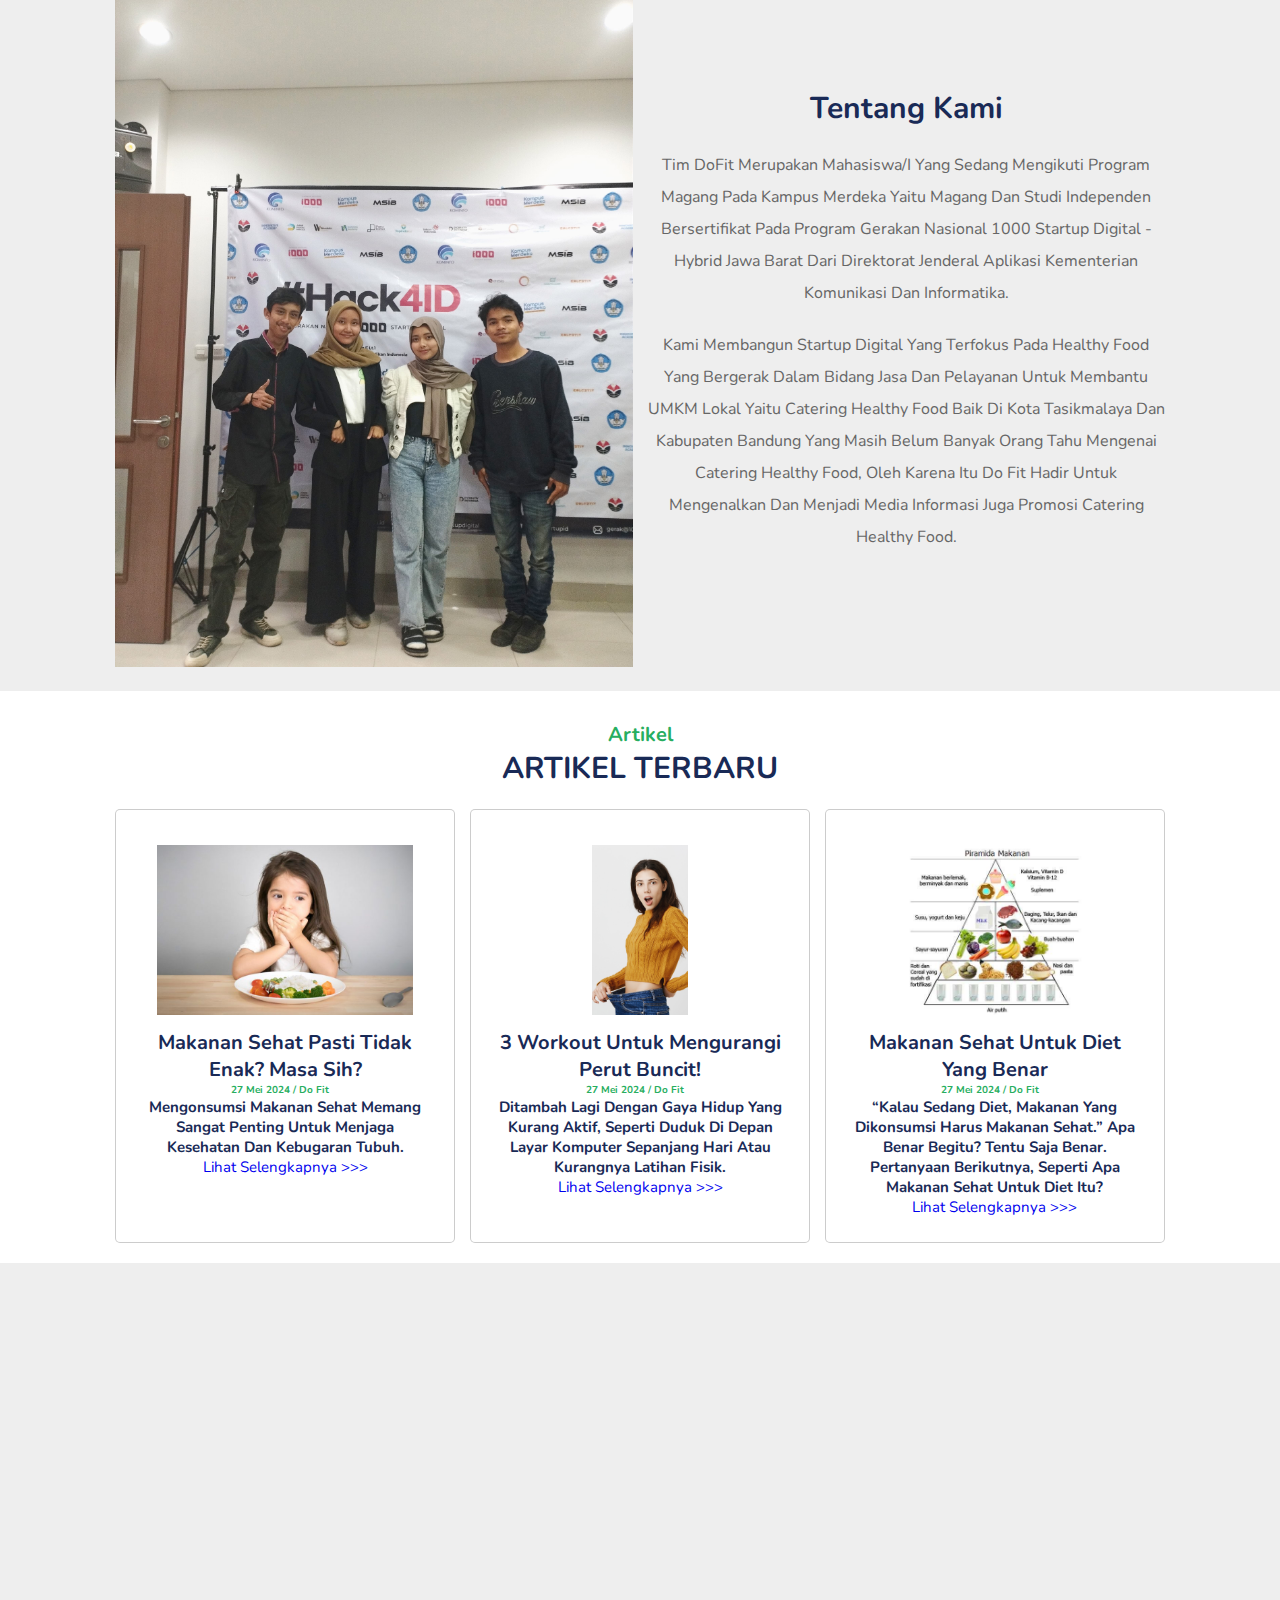
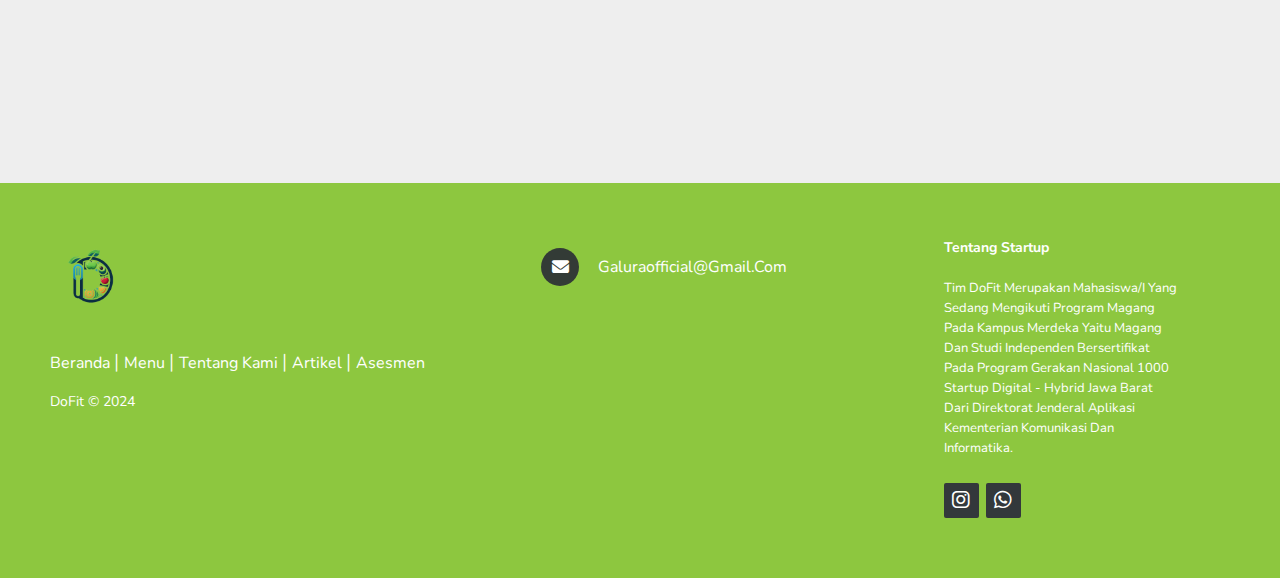
==== commit 4111c2e4: "ubah logo" ====
--- a/index.html
+++ b/index.html
@@ -4,7 +4,7 @@
     <meta charset="UTF-8" />
     <meta http-equiv="X-UA-Compatible" content="IE=edge" />
     <meta name="viewport" content="width=device-width, initial-scale=1.0" />
-    <title>Galura</title>
+    <title>DoFit</title>
     <!--boostrap css-->
     <link href="https://cdn.jsdelivr.net/npm/bootstrap@5.0.2/dist/css/bootstrap.min.css" rel="stylesheet" integrity="sha384-EVSTQN3/azprG1Anm3QDgpJLIm9Nao0Yz1ztcQTwFspd3yD65VohhpuuCOmLASjC" crossorigin="anonymous" />
 
@@ -18,7 +18,7 @@
   <body>
     <header>
       <a href="#home" class="logo">
-        <img src="images/Galura3.png" alt="Galura Logo" style="width: 100px; height: 40px" />
+        <img src="images/dofit.png" alt="dofit Logo" style="width: 80px; height: 80px" />
       </a>
 
       <nav class="navbar">
@@ -41,7 +41,7 @@
             <div class="content">
               <span>Signature Product</span>
               <h3>Salad</h3>
-              <p>Lorem ipsum dolor sit amet consectetur adipisicing elit. Sit, perferendis.</p>
+              <p>Potongan sayur dan buah lalu diberi salad dressing.</p>
               <a href="https://wa.link/zyd1js" class="btn">Pesan Sekarang</a>
             </div>
             <div class="image">
@@ -53,7 +53,7 @@
             <div class="content">
               <span>Signature Product</span>
               <h3>smokey salmon</h3>
-              <p>Lorem ipsum dolor sit amet consectetur adipisicing elit. Sit, perferendis.</p>
+              <p>Salmon asap lalu diberi salad dressing.</p>
               <a href="https://wa.link/zyd1js" class="btn">Pesan Sekarang</a>
             </div>
             <div class="image">
@@ -65,7 +65,7 @@
             <div class="content">
               <span>Signature Product</span>
               <h3>Barbecue grill Chicken Dish</h3>
-              <p>Lorem ipsum dolor sit amet consectetur adipisicing elit. Sit, perferendis.</p>
+              <p>Daging panggang dengan saus cocolan diberi potongan sayuran sebagai pelangkap.</p>
               <a href="https://wa.link/zyd1js" class="btn">Pesan Sekarang</a>
             </div>
             <div class="image">
@@ -77,7 +77,7 @@
             <div class="content">
               <span>Signature Product</span>
               <h3>Sliced ​​Ham Bread And Egg</h3>
-              <p>Lorem ipsum dolor sit amet consectetur adipisicing elit. Sit, perferendis.</p>
+              <p>Potongan daging b dengan roti dan telur dengan sedikit sayur</p>
               <a href="https://wa.link/zyd1js" class="btn">Pesan Sekarang</a>
             </div>
             <div class="image">
@@ -199,7 +199,7 @@
         <div class="content">
           <h3>Tentang Kami</h3>
           <p>
-            Tim Galura merupakan mahasiswa/i yang sedang mengikuti program magang pada Kampus Merdeka yaitu Magang dan Studi Independen Bersertifikat pada program Gerakan Nasional 1000 Startup Digital - Hybrid Jawa Barat dari Direktorat
+            Tim DoFit merupakan mahasiswa/i yang sedang mengikuti program magang pada Kampus Merdeka yaitu Magang dan Studi Independen Bersertifikat pada program Gerakan Nasional 1000 Startup Digital - Hybrid Jawa Barat dari Direktorat
             Jenderal Aplikasi Kementerian Komunikasi dan Informatika.
           </p>
 
@@ -251,7 +251,7 @@
 
     <!-- section asesmen start-->
     <section id="asesmen" class="asesmen">
-      <iframe src="https://docs.google.com/forms/d/e/1FAIpQLScXO3TW_yBcyy6LRAgLrDf87v2JTCnoU-B9XdtGN24YJAWArg/viewform?embedded=true" width="700" height="520" frameborder="0" marginheight="0" marginwidth="0">Memuat…</iframe>
+      <iframe src="https://docs.google.com/forms/d/e/1FAIpQLScXO3TW_yBcyy6LRAgLrDf87v2JTCnoU-B9XdtGN24YJAWArg/viewform?embedded=true" width="700" height="520" frameborder="0" marginheight="0" marginwidth="0"></iframe>
     </section>
     <!-- section asesmen start-->
 
@@ -269,7 +269,7 @@
   <footer class="footer-distributed">
     <div class="footer-left">
       <a href="#home" class="logo">
-        <img src="images/GALURA2.png" alt="Galura Logo" style="width: 210px; height: 80px" />
+        <img src="images/dofit.png" alt="Dofit Logo" style="width: 80px; height: 80px" />
       </a>
 
       <p class="footer-links">
@@ -284,7 +284,7 @@
         <a href="#asesmen">Asesmen</a>
       </p>
 
-      <p class="footer-company-name">Galura © 2024</p>
+      <p class="footer-company-name">DoFit © 2024</p>
     </div>
 
     <div class="footer-center">
@@ -297,8 +297,8 @@
     <div class="footer-right">
       <p class="footer-company-about">
         <span>Tentang Startup</span>
-        Tim Galura Merupakan Mahasiswa/I Yang Sedang Mengikuti Program Magang Pada Kampus Merdeka Yaitu Magang Dan Studi Independen Bersertifikat Pada Program Gerakan Nasional 1000 Startup Digital - Hybrid Jawa Barat Dari Direktorat
-        Jenderal Aplikasi Kementerian Komunikasi Dan Informatika.
+        Tim DoFit Merupakan Mahasiswa/I Yang Sedang Mengikuti Program Magang Pada Kampus Merdeka Yaitu Magang Dan Studi Independen Bersertifikat Pada Program Gerakan Nasional 1000 Startup Digital - Hybrid Jawa Barat Dari Direktorat Jenderal
+        Aplikasi Kementerian Komunikasi Dan Informatika.
       </p>
 
       <div class="footer-icons">
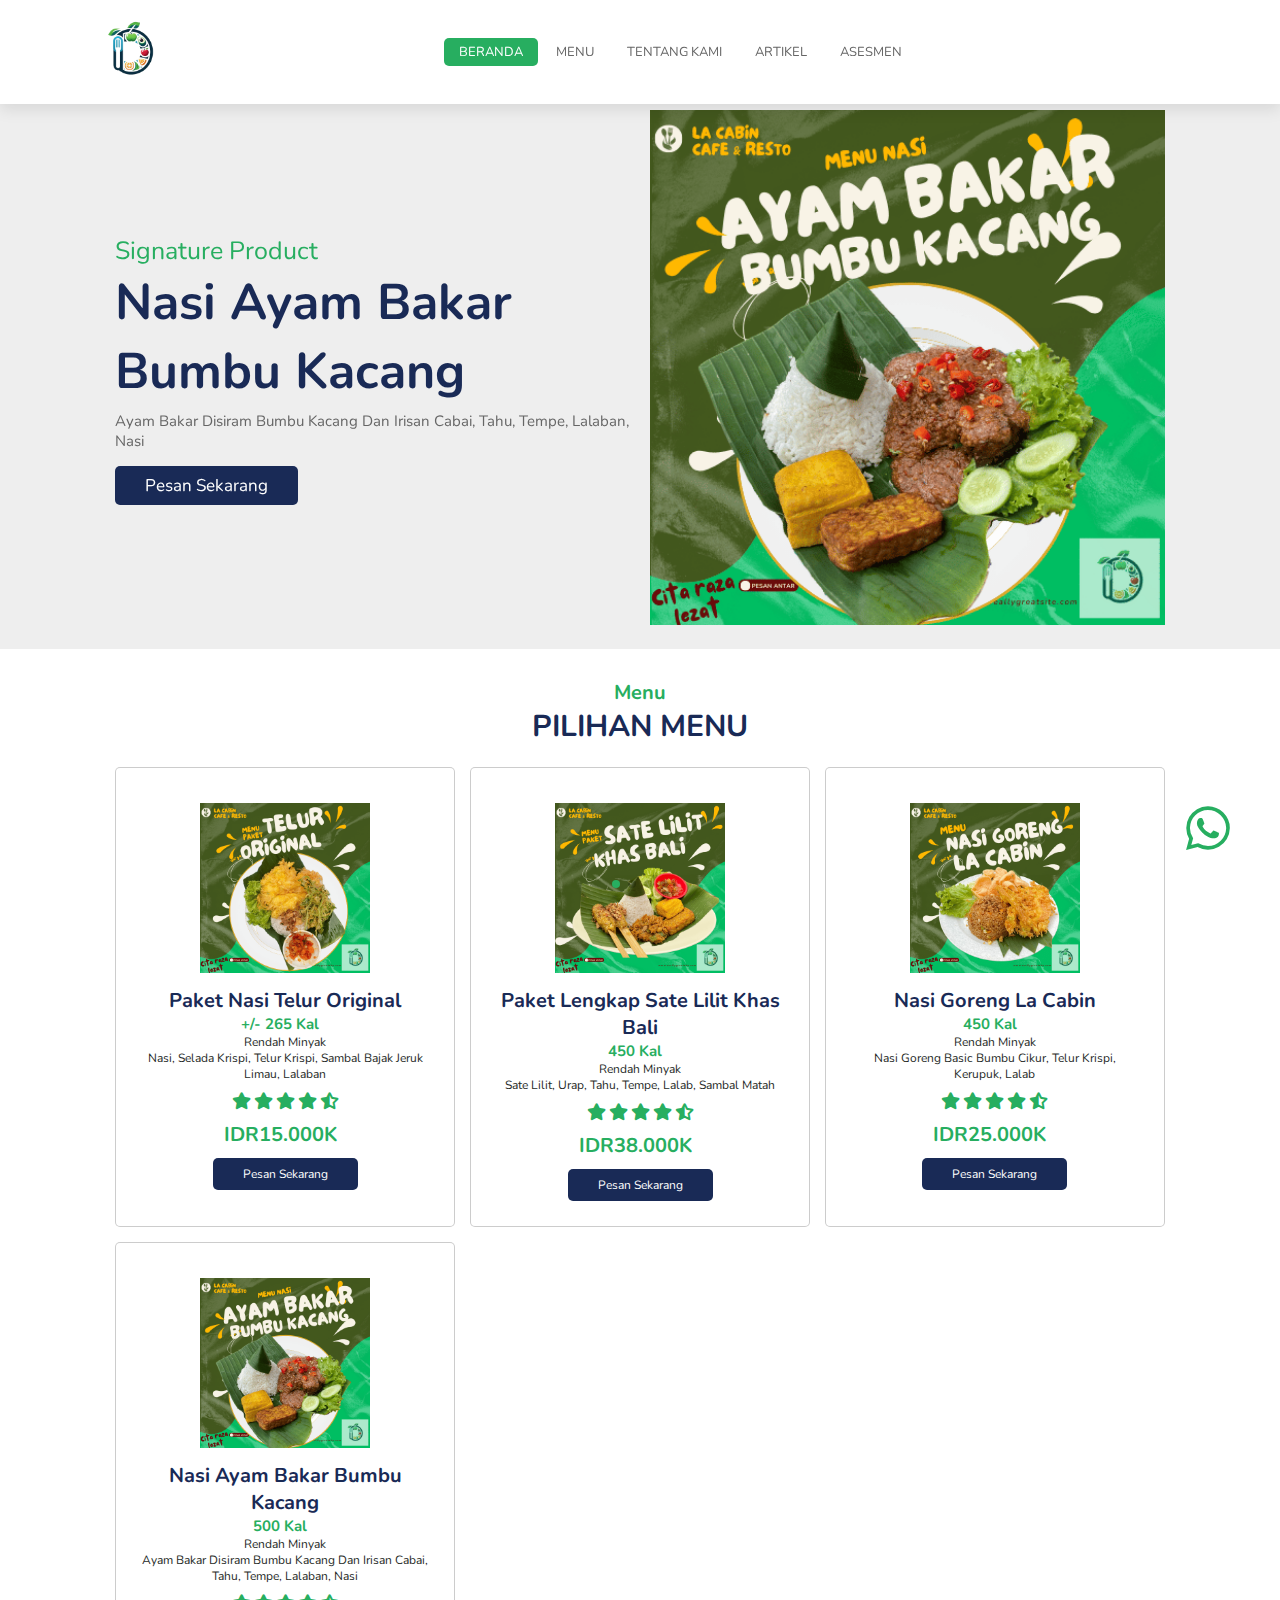
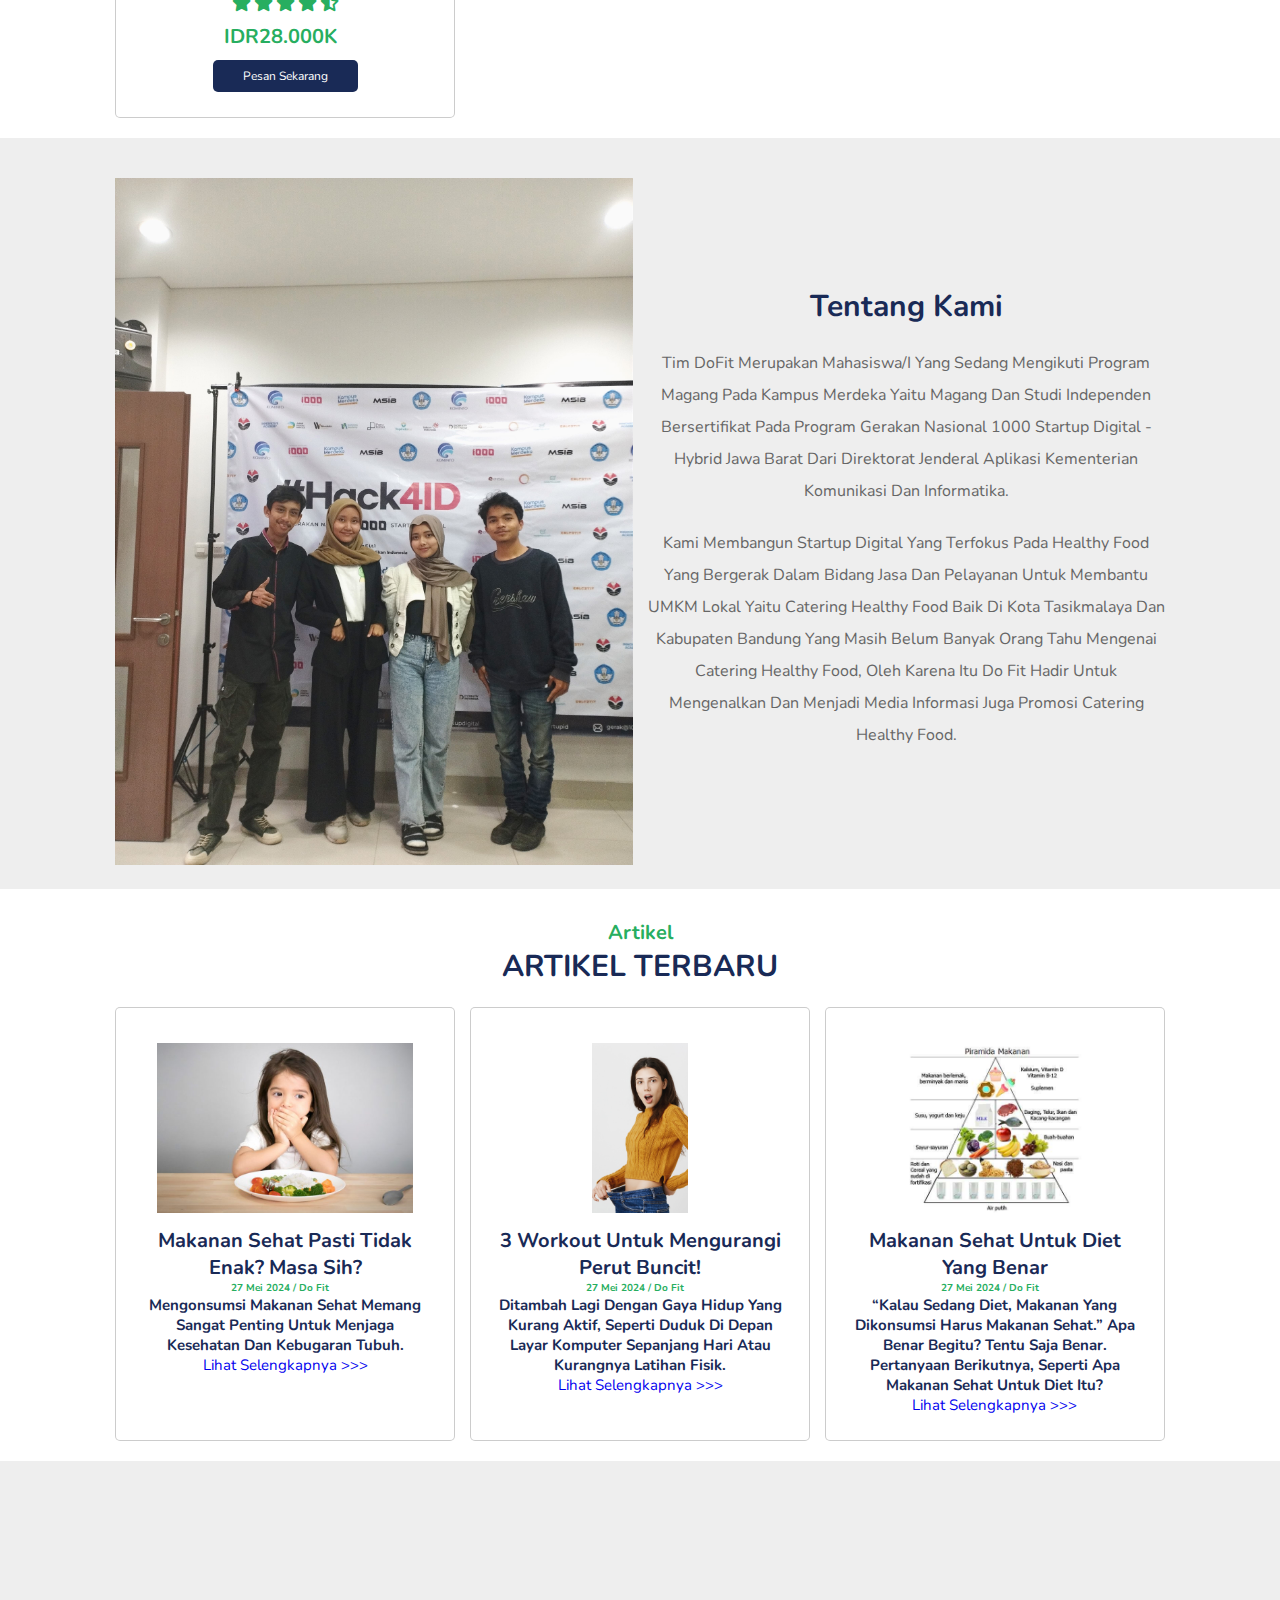
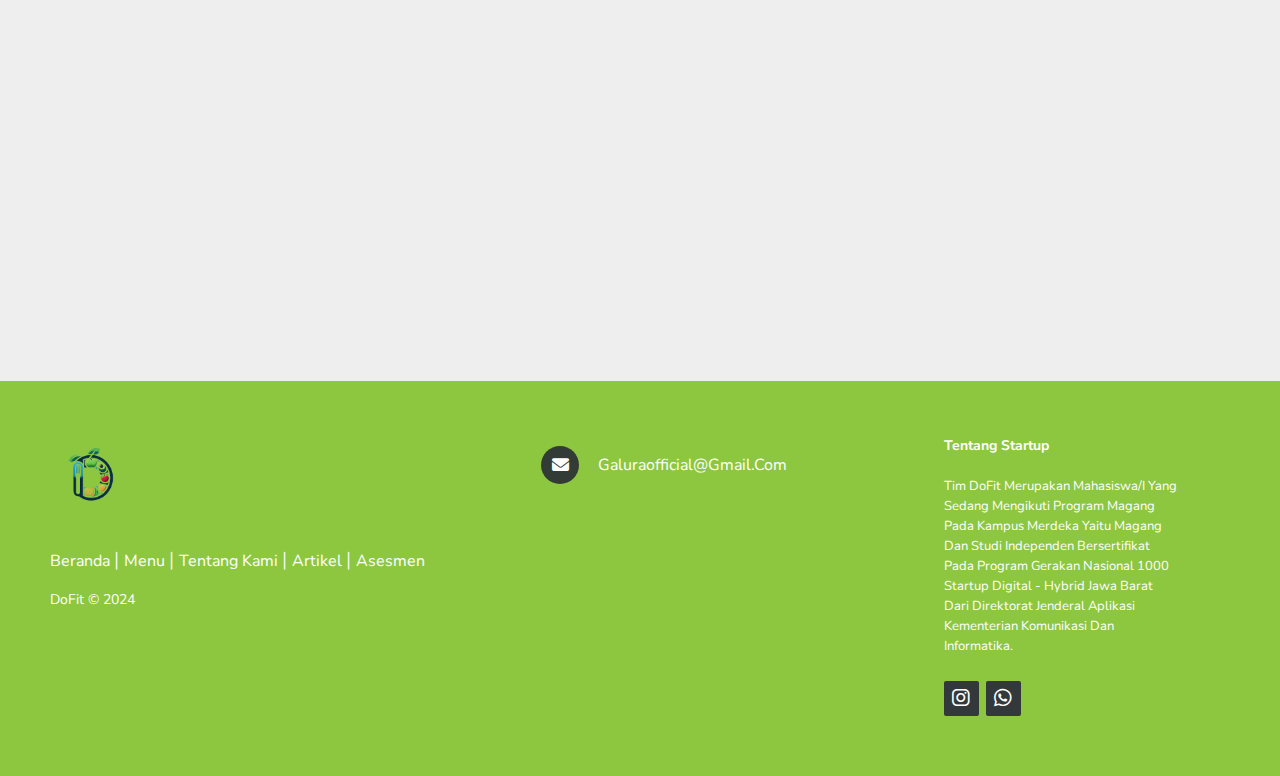
==== commit 5c8fae79: "ubah banyak hal" ====
--- a/index.html
+++ b/index.html
@@ -40,48 +40,48 @@
           <div class="swiper-slide slide">
             <div class="content">
               <span>Signature Product</span>
-              <h3>Salad</h3>
-              <p>Potongan sayur dan buah lalu diberi salad dressing.</p>
+              <h3>Nasi ayam bakar bumbu kacang</h3>
+              <p>ayam bakar disiram bumbu kacang dan irisan cabai, tahu, tempe, lalaban, nasi</p>
               <a href="https://wa.link/zyd1js" class="btn">Pesan Sekarang</a>
             </div>
             <div class="image">
-              <img src="images/1.png" alt="" />
+              <img src="images/la4.png" alt="" />
             </div>
           </div>
 
           <div class="swiper-slide slide">
             <div class="content">
               <span>Signature Product</span>
-              <h3>smokey salmon</h3>
-              <p>Salmon asap lalu diberi salad dressing.</p>
+              <h3>Paket lengkap sate lilit khas bali</h3>
+              <p>sate lilit, urap, tahu, tempe, lalab, sambal matah</p>
               <a href="https://wa.link/zyd1js" class="btn">Pesan Sekarang</a>
             </div>
             <div class="image">
-              <img src="images/2.png" alt="" />
+              <img src="images/la2.png" alt="" />
             </div>
           </div>
 
           <div class="swiper-slide slide">
             <div class="content">
               <span>Signature Product</span>
-              <h3>Barbecue grill Chicken Dish</h3>
-              <p>Daging panggang dengan saus cocolan diberi potongan sayuran sebagai pelangkap.</p>
+              <h3>Paket nasi telur original</h3>
+              <p>nasi, selada krispi, telur krispi, sambal bajak jeruk limau, lalaban</p>
               <a href="https://wa.link/zyd1js" class="btn">Pesan Sekarang</a>
             </div>
             <div class="image">
-              <img src="images/3.png" alt="" />
+              <img src="images/la1.png" alt="" />
             </div>
           </div>
 
           <div class="swiper-slide slide">
             <div class="content">
               <span>Signature Product</span>
-              <h3>Sliced ​​Ham Bread And Egg</h3>
-              <p>Potongan daging b dengan roti dan telur dengan sedikit sayur</p>
+              <h3>Nasi goreng la cabin</h3>
+              <p>nasi goreng basic bumbu cikur, telur krispi, kerupuk, lalab</p>
               <a href="https://wa.link/zyd1js" class="btn">Pesan Sekarang</a>
             </div>
             <div class="image">
-              <img src="images/4.png" alt="" />
+              <img src="images/la3.png" alt="" />
             </div>
           </div>
         </div>
@@ -100,8 +100,14 @@
 
       <div class="box-container">
         <div class="box">
-          <img src="images/roti.png" alt="" />
-          <h3>sliced ​​ham bread and egg</h3>
+          <img src="images/la1.png" alt="" />
+          <h3>Paket nasi telur original</h3>
+
+          <div class="description">
+            <span>+/- 265 Kal</span>
+            <p>rendah minyak</p>
+            <p>nasi, selada krispi, telur krispi, sambal bajak jeruk limau, lalaban</p>
+          </div>
           <div class="stars">
             <i class="fas fa-star"></i>
             <i class="fas fa-star"></i>
@@ -109,13 +115,21 @@
             <i class="fas fa-star"></i>
             <i class="fas fa-star-half-alt"></i>
           </div>
-          <span>IDR50.000K</span>
+          <div class="harga">
+            <span>IDR15.000K</span>
+          </div>
           <a href="https://wa.link/zyd1js" class="btn"> Pesan Sekarang</a>
         </div>
 
         <div class="box">
-          <img src="images/tofu.png" alt="" />
-          <h3>fresh tofu with mushrooms</h3>
+          <img src="images/la2.png" alt="" />
+          <h3>Paket lengkap sate lilit khas bali</h3>
+
+          <div class="description">
+            <span>450 Kal</span>
+            <p>rendah minyak</p>
+            <p>sate lilit, urap, tahu, tempe, lalab, sambal matah</p>
+          </div>
           <div class="stars">
             <i class="fas fa-star"></i>
             <i class="fas fa-star"></i>
@@ -123,13 +137,21 @@
             <i class="fas fa-star"></i>
             <i class="fas fa-star-half-alt"></i>
           </div>
-          <span>IDR75.000K</span>
+          <div class="harga">
+            <span>IDR38.000K</span>
+          </div>
           <a href="https://wa.link/zyd1js" class="btn"> Pesan Sekarang</a>
         </div>
 
         <div class="box">
-          <img src="images/salad.png" alt="" />
-          <h3>Fresh Salad</h3>
+          <img src="images/la3.png" alt="" />
+          <h3>Nasi goreng la cabin</h3>
+
+          <div class="description">
+            <span>450 Kal</span>
+            <p>rendah minyak</p>
+            <p>nasi goreng basic bumbu cikur, telur krispi, kerupuk, lalab</p>
+          </div>
           <div class="stars">
             <i class="fas fa-star"></i>
             <i class="fas fa-star"></i>
@@ -137,13 +159,21 @@
             <i class="fas fa-star"></i>
             <i class="fas fa-star-half-alt"></i>
           </div>
-          <span>IDR30.000K</span>
+          <div class="harga">
+            <span>IDR25.000K</span>
+          </div>
           <a href="https://wa.link/zyd1js" class="btn"> Pesan Sekarang</a>
         </div>
 
         <div class="box">
-          <img src="images/chicken.png" alt="" />
-          <h3>Salad Chicken</h3>
+          <img src="images/la4.png" alt="" />
+          <h3>Nasi ayam bakar bumbu kacang</h3>
+
+          <div class="description">
+            <span>500 Kal</span>
+            <p>rendah minyak</p>
+            <p>ayam bakar disiram bumbu kacang dan irisan cabai, tahu, tempe, lalaban, nasi</p>
+          </div>
           <div class="stars">
             <i class="fas fa-star"></i>
             <i class="fas fa-star"></i>
@@ -151,35 +181,9 @@
             <i class="fas fa-star"></i>
             <i class="fas fa-star-half-alt"></i>
           </div>
-          <span>IDR58.000K</span>
-          <a href="https://wa.link/zyd1js" class="btn"> Pesan Sekarang</a>
-        </div>
-
-        <div class="box">
-          <img src="images/bbq.png" alt="" />
-          <h3>Grilled BBQ</h3>
-          <div class="stars">
-            <i class="fas fa-star"></i>
-            <i class="fas fa-star"></i>
-            <i class="fas fa-star"></i>
-            <i class="fas fa-star"></i>
-            <i class="fas fa-star"></i>
-          </div>
-          <span>IDR90.000K</span>
-          <a href="https://wa.link/zyd1js" class="btn"> Pesan Sekarang</a>
-        </div>
-
-        <div class="box">
-          <img src="images/salmon.png" alt="" />
-          <h3>Fresh salad with smokey salmon</h3>
-          <div class="stars">
-            <i class="fas fa-star"></i>
-            <i class="fas fa-star"></i>
-            <i class="fas fa-star"></i>
-            <i class="fas fa-star"></i>
-            <i class="fas fa-star-half-alt"></i>
-          </div>
-          <span>IDR85.000K</span>
+          <div class="harga">
+            <span>IDR28.000K</span>
+          </div>
           <a href="https://wa.link/zyd1js" class="btn"> Pesan Sekarang</a>
         </div>
       </div>
--- a/style.css
+++ b/style.css
@@ -213,6 +213,31 @@
   font-size: 12px;
 }
 
+.products .box-container .box .keterangan span {
+  font-size: 10px;
+  color: var(--light-color);
+}
+
+.products .box-container .box .description span {
+  font-size: 15px;
+  color: var(--green);
+}
+
+.products .box-container .box .description p {
+  font-size: 12px;
+  color: #252926;
+}
+
+.products .box-container .box .size-options input {
+  font-size: 10px;
+  color: var(--black);
+}
+
+.products .box-container .box .harga span {
+  font-size: 20px;
+  color: var(--green);
+}
+
 .about .row {
   display: flex;
   align-items: center;
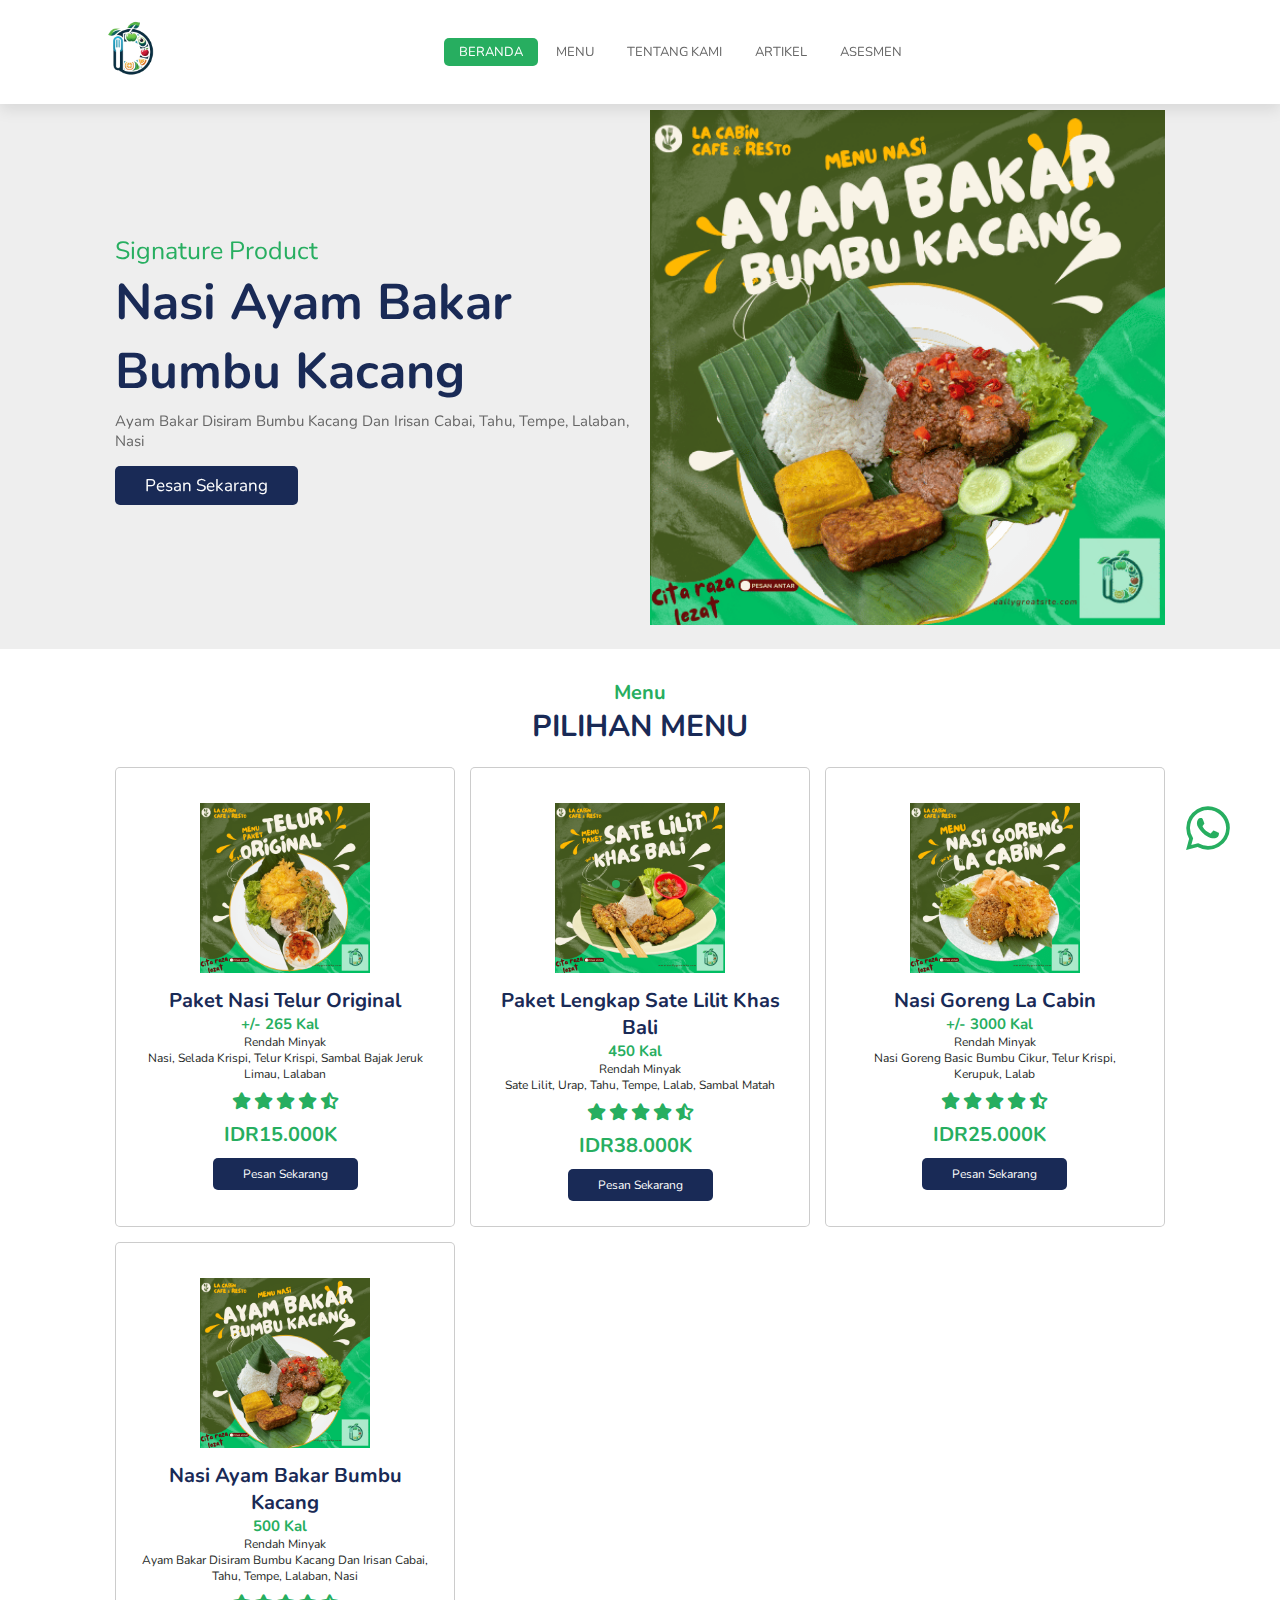
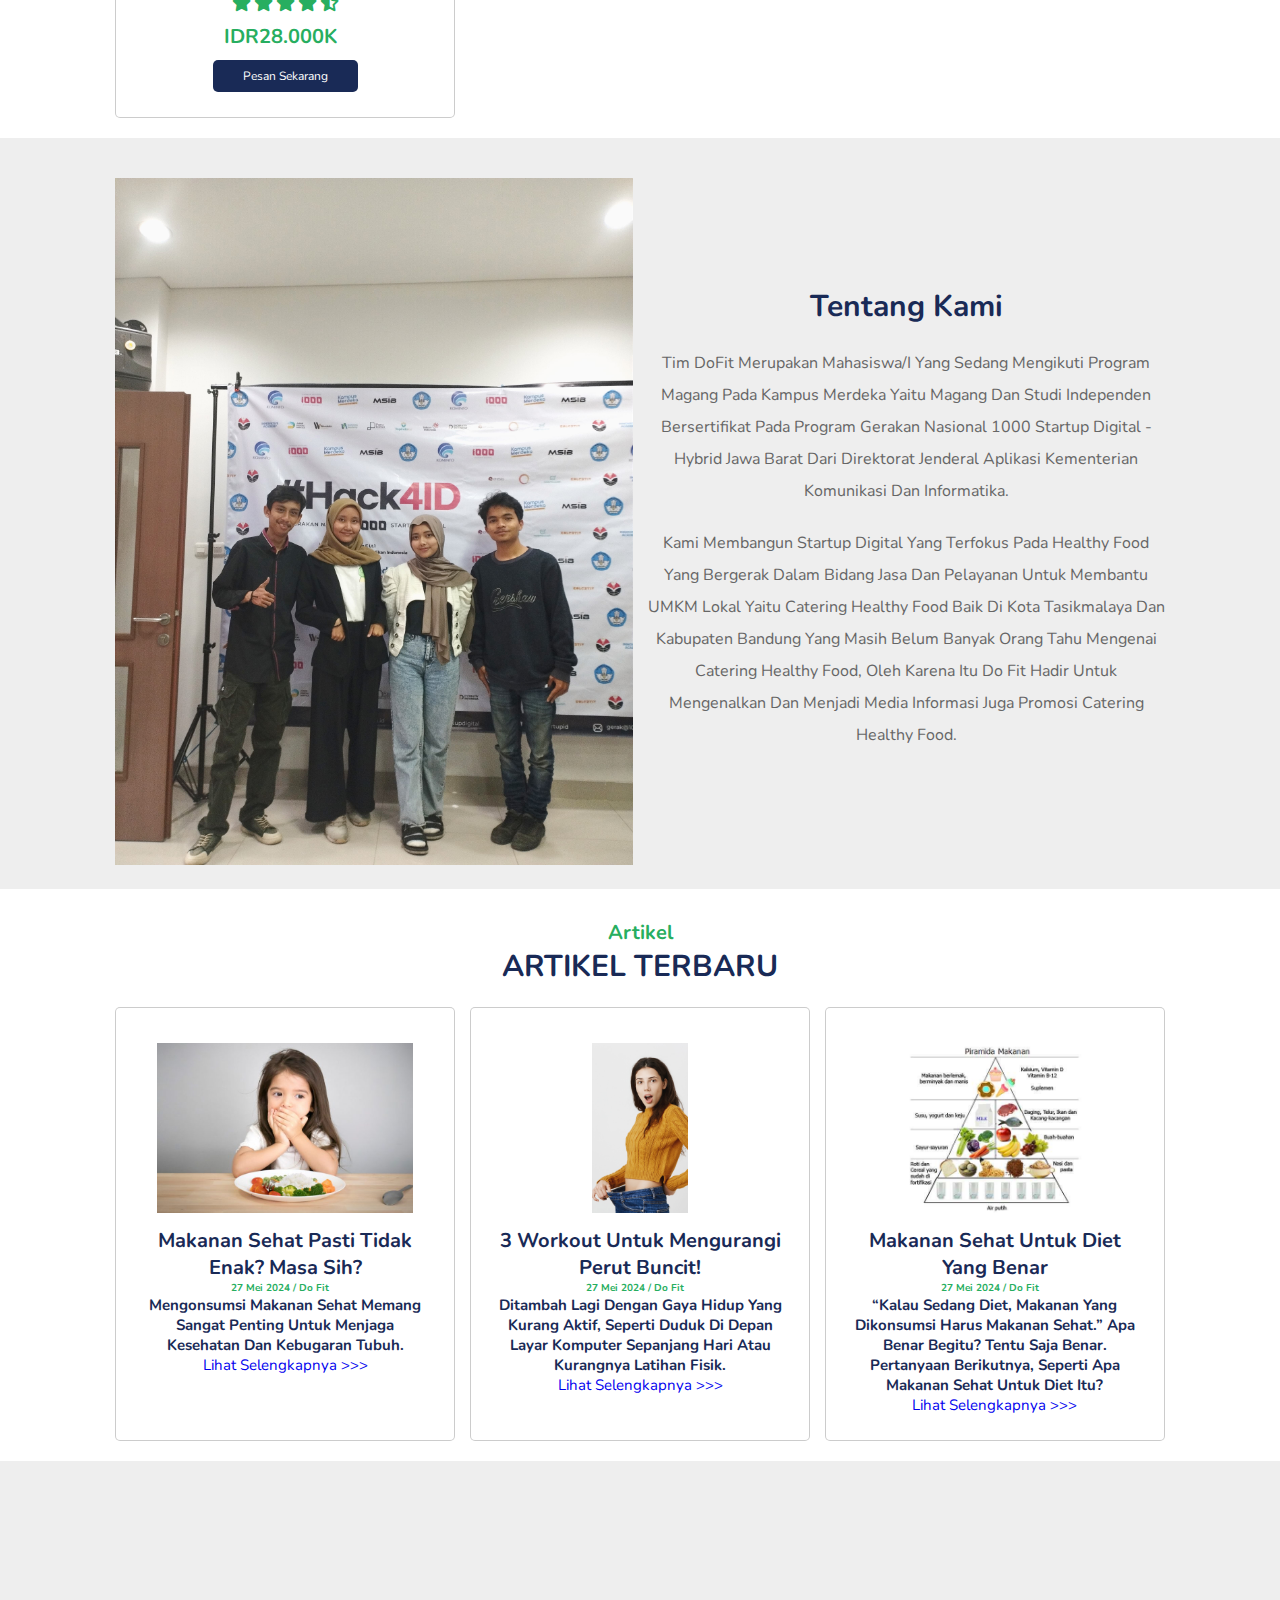
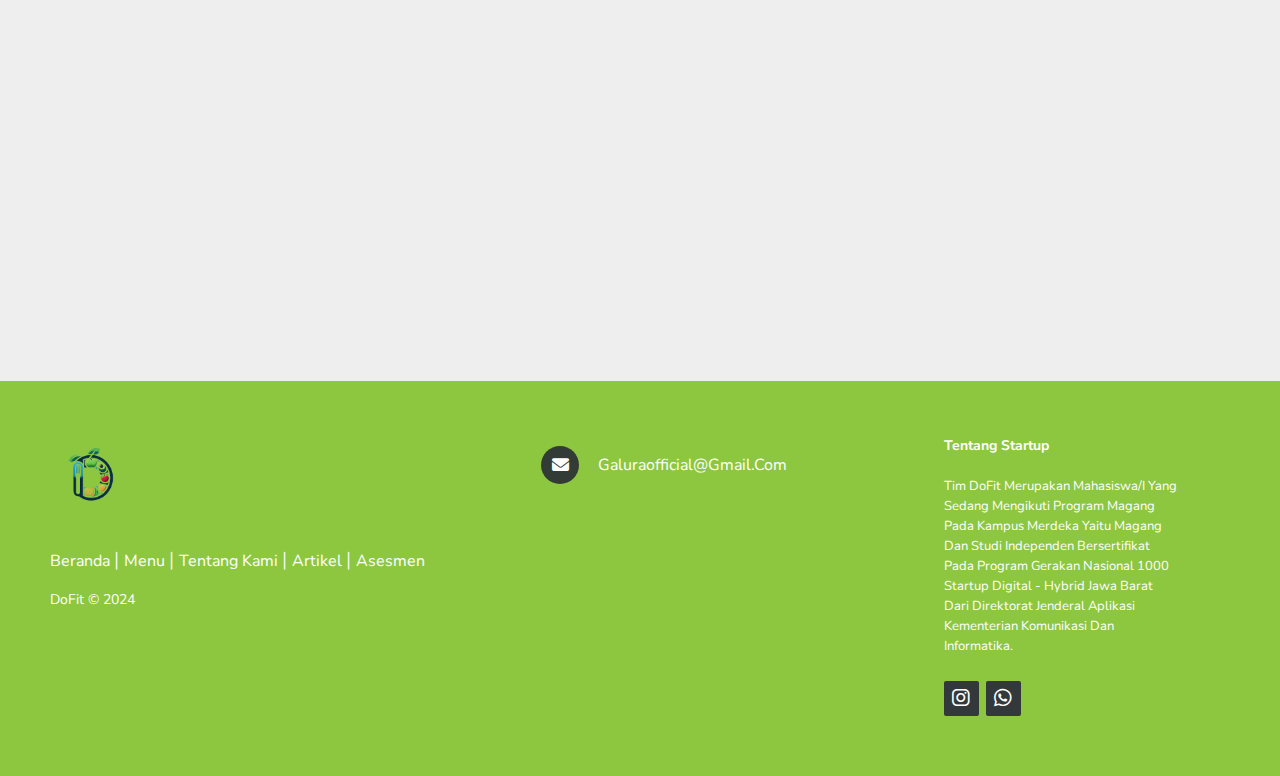
==== commit 4f9d0adb: "ganti deskripsi" ====
--- a/index.html
+++ b/index.html
@@ -148,7 +148,7 @@
           <h3>Nasi goreng la cabin</h3>
 
           <div class="description">
-            <span>450 Kal</span>
+            <span>+/- 3000 Kal</span>
             <p>rendah minyak</p>
             <p>nasi goreng basic bumbu cikur, telur krispi, kerupuk, lalab</p>
           </div>
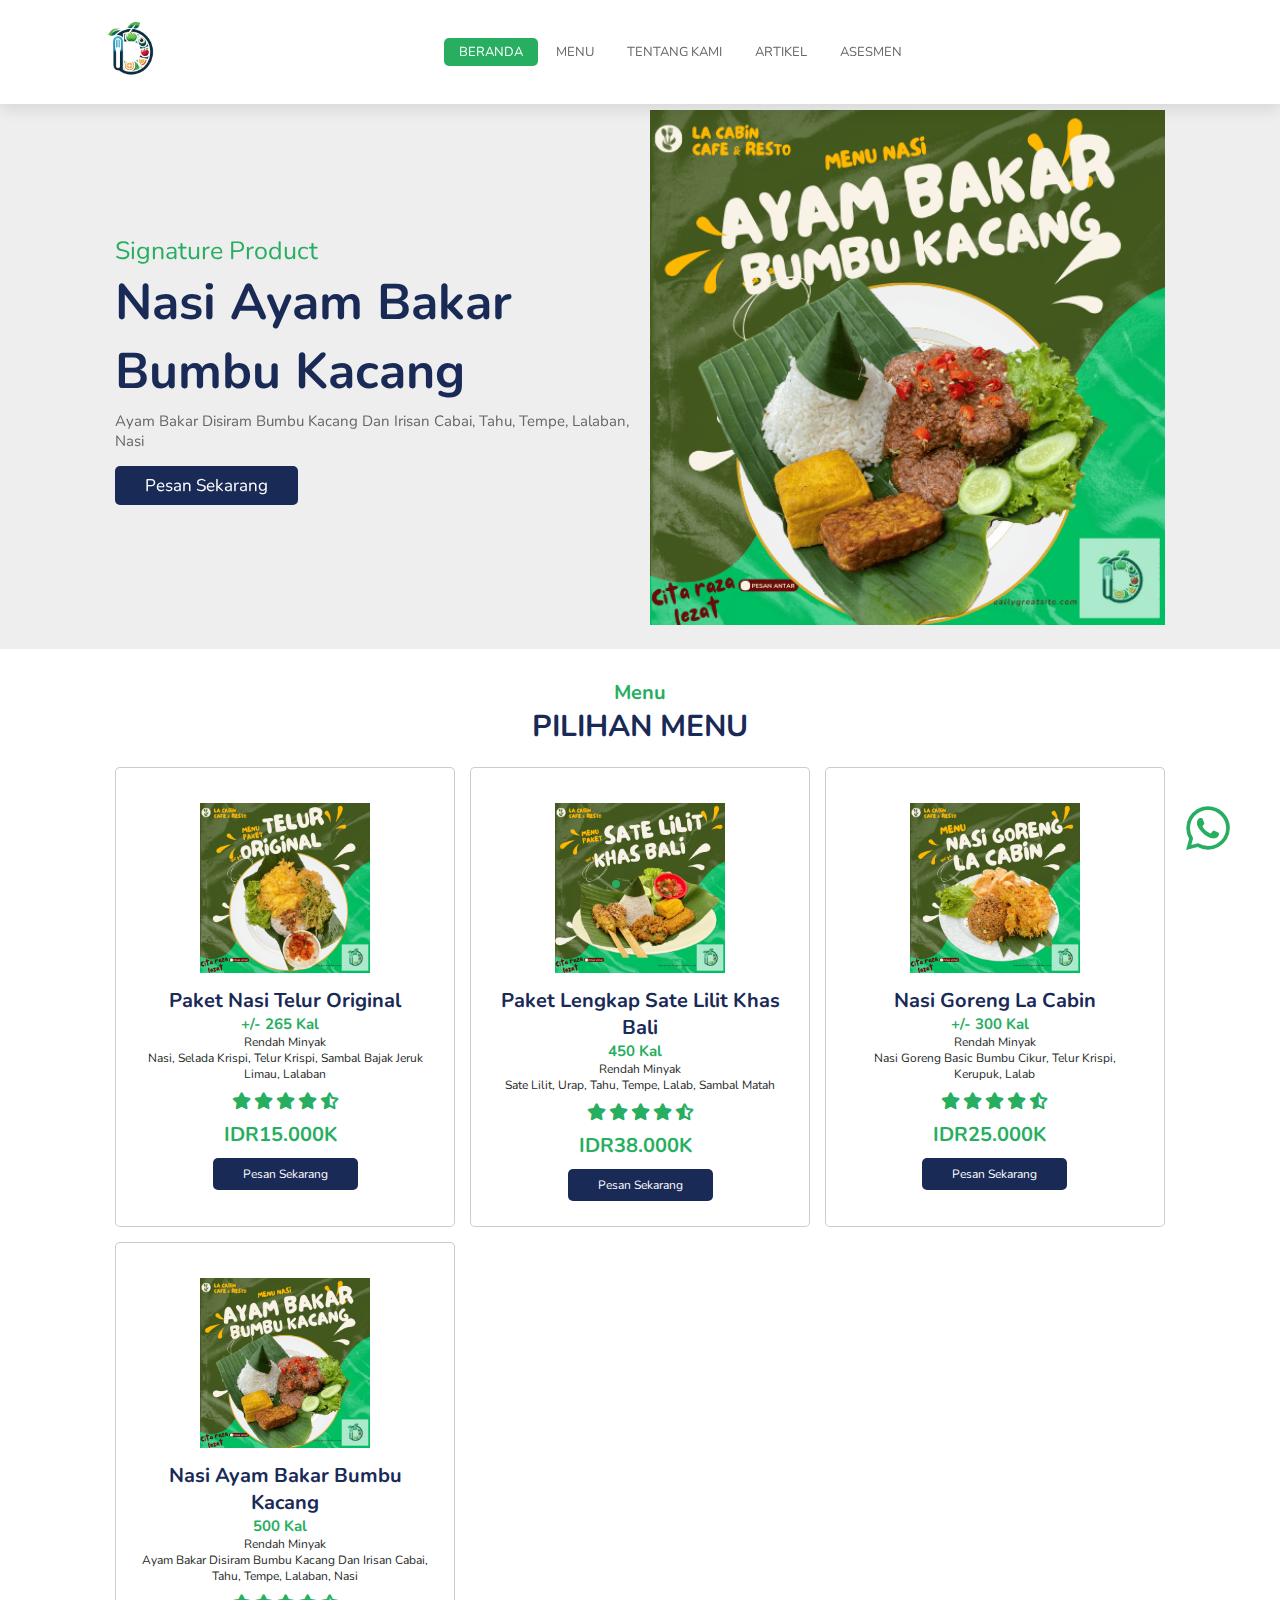
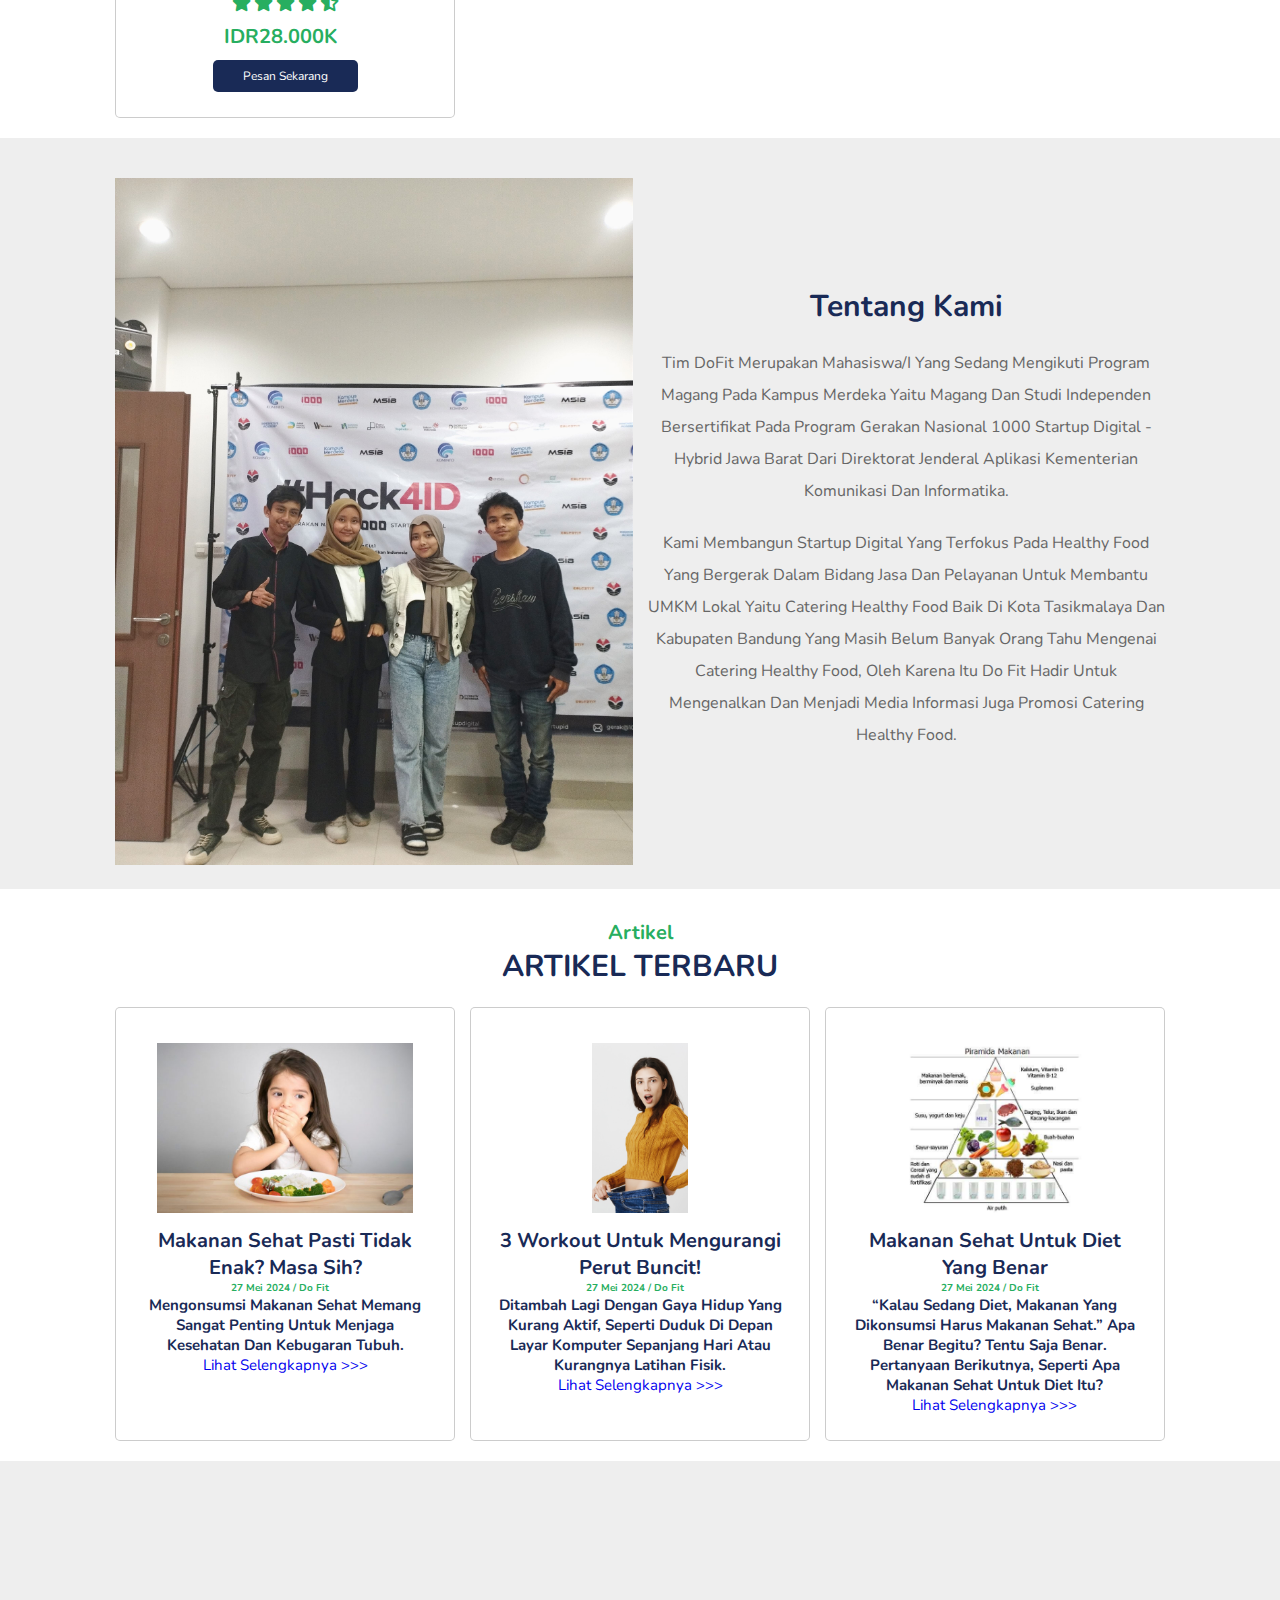
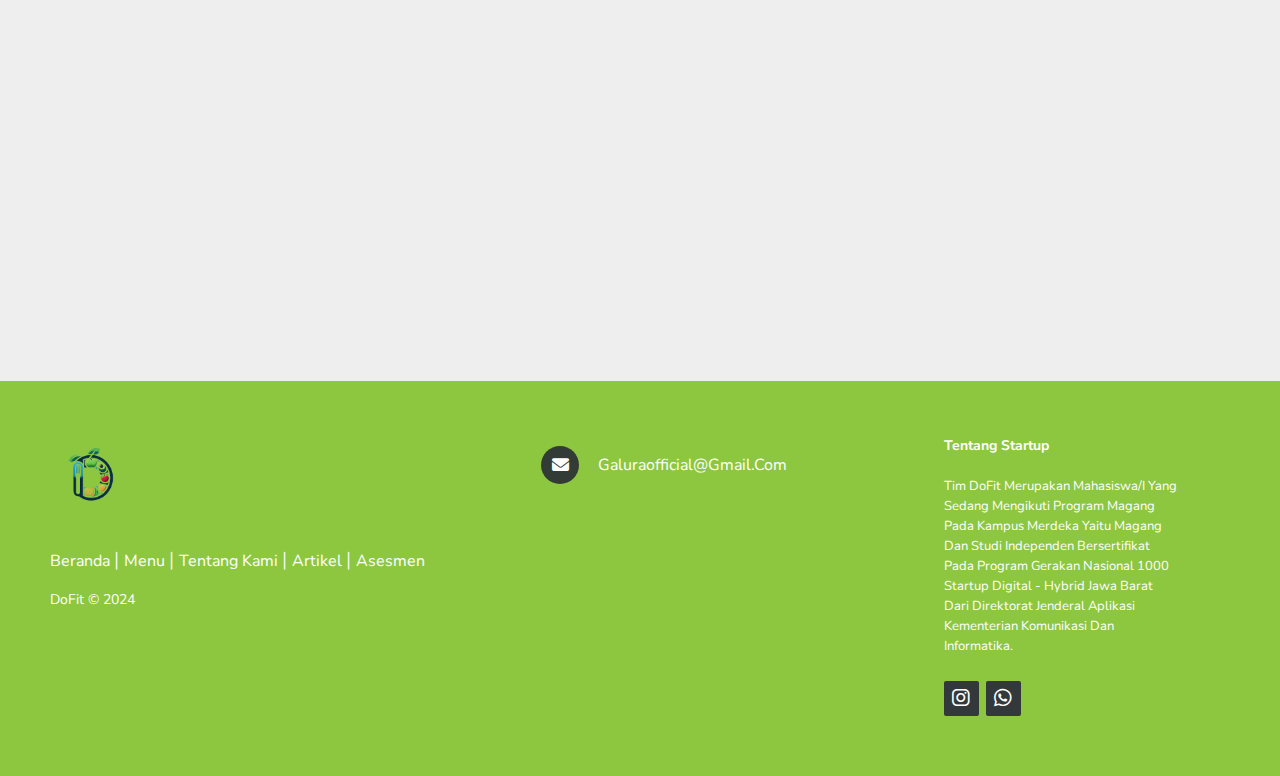
==== commit 4633e693: "ubah span" ====
--- a/index.html
+++ b/index.html
@@ -148,7 +148,7 @@
           <h3>Nasi goreng la cabin</h3>
 
           <div class="description">
-            <span>+/- 3000 Kal</span>
+            <span>+/- 300 Kal</span>
             <p>rendah minyak</p>
             <p>nasi goreng basic bumbu cikur, telur krispi, kerupuk, lalab</p>
           </div>
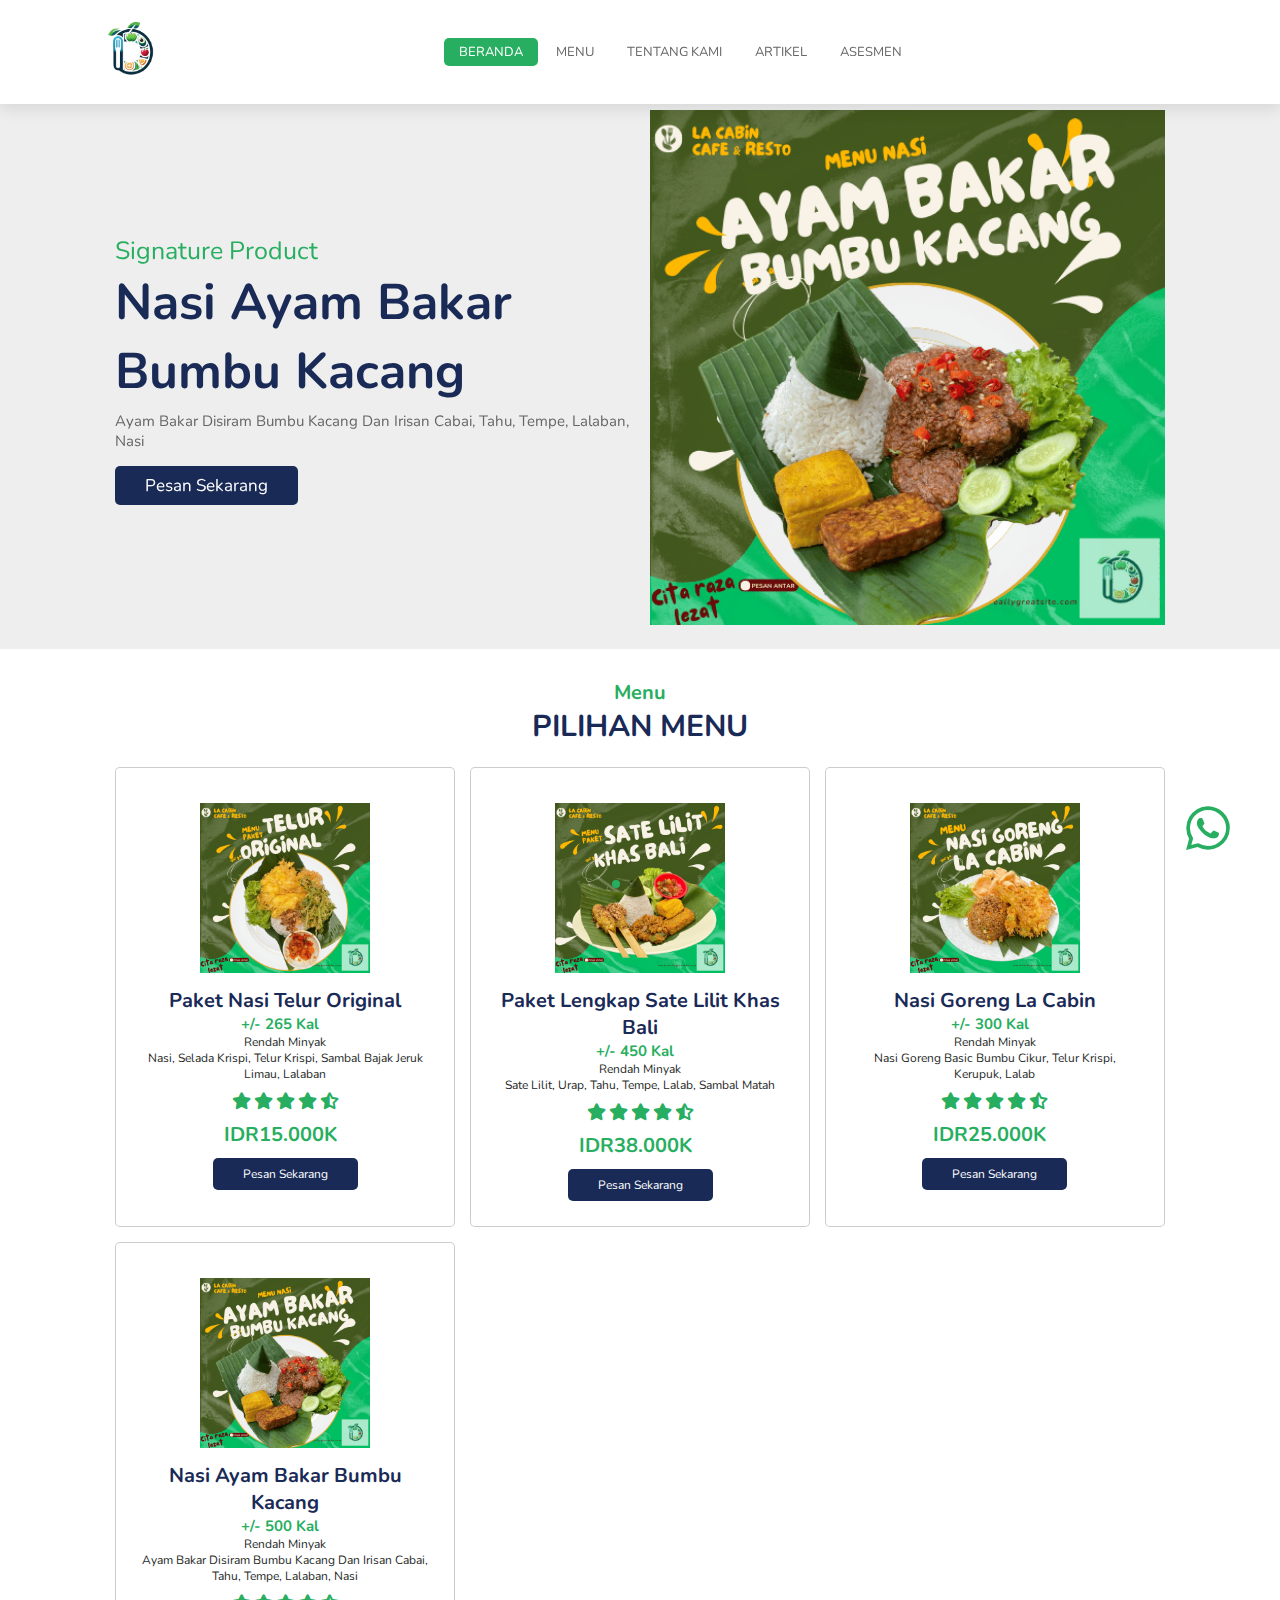
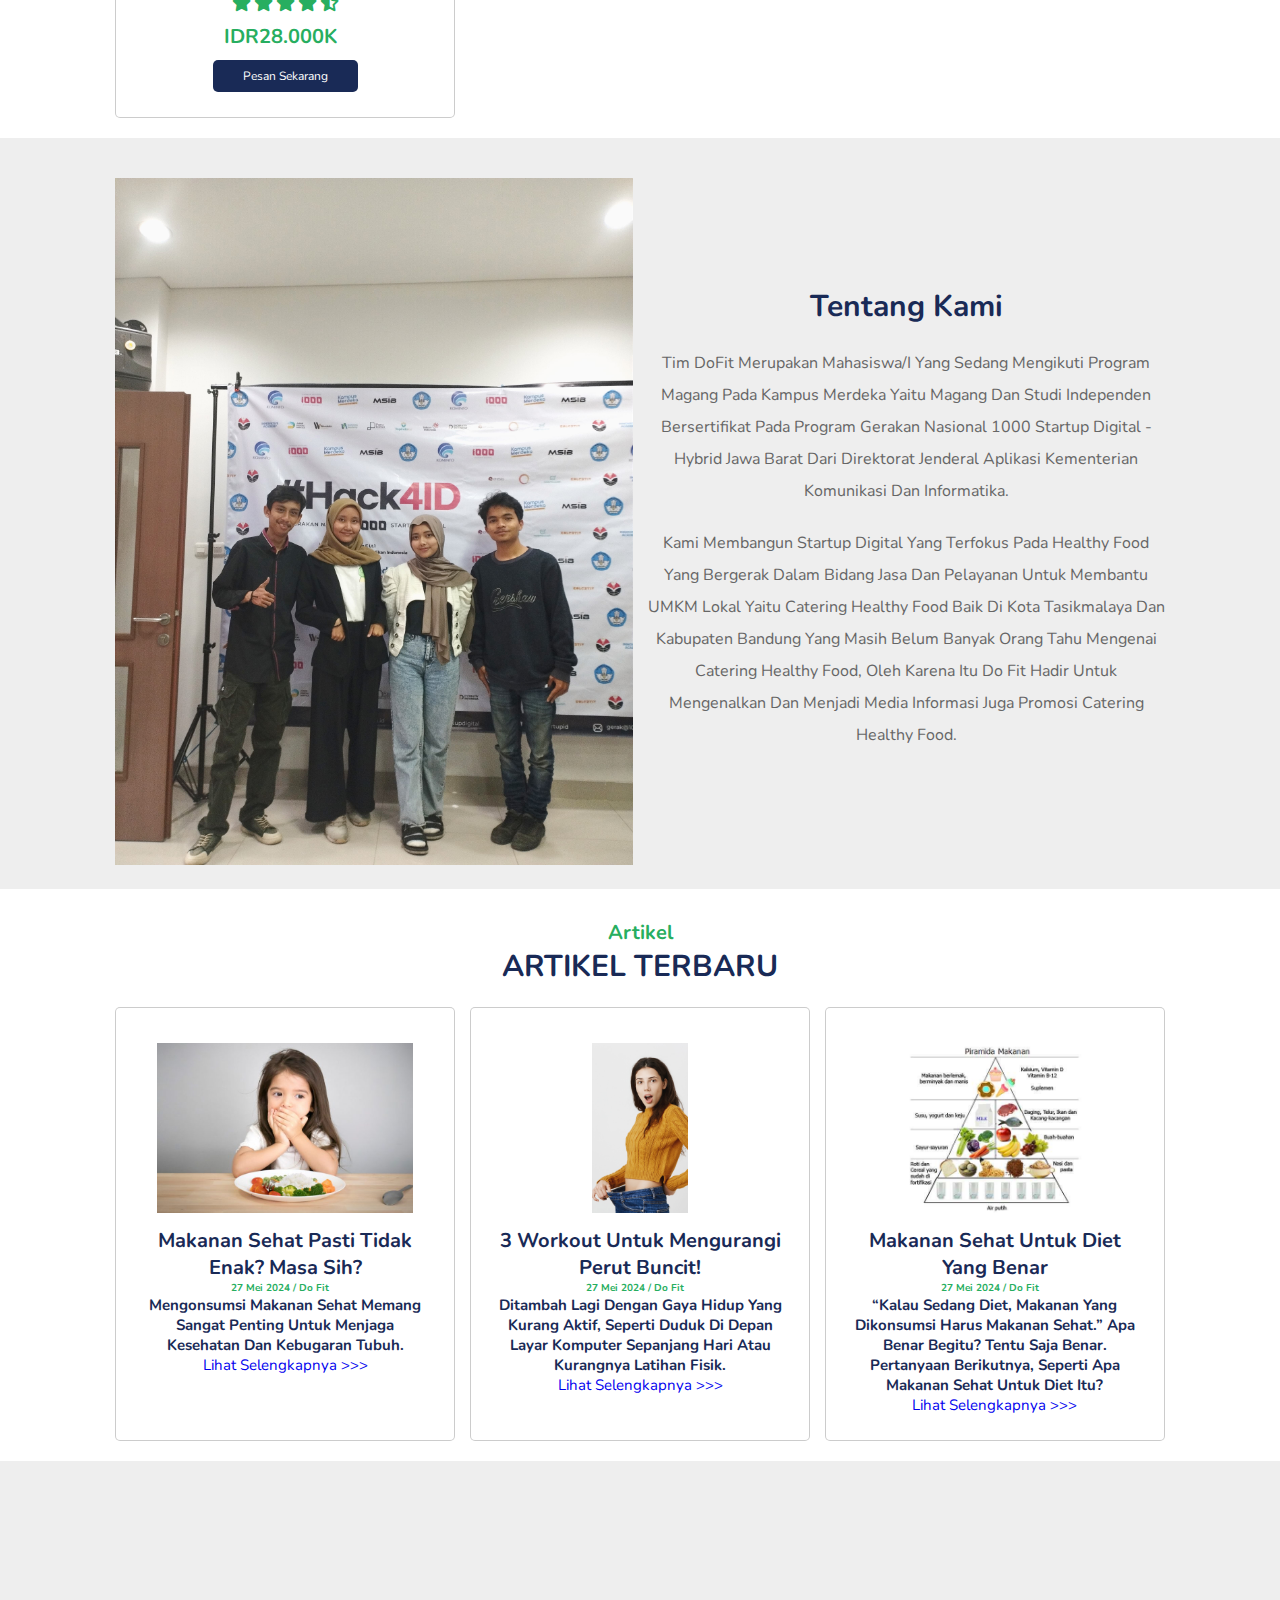
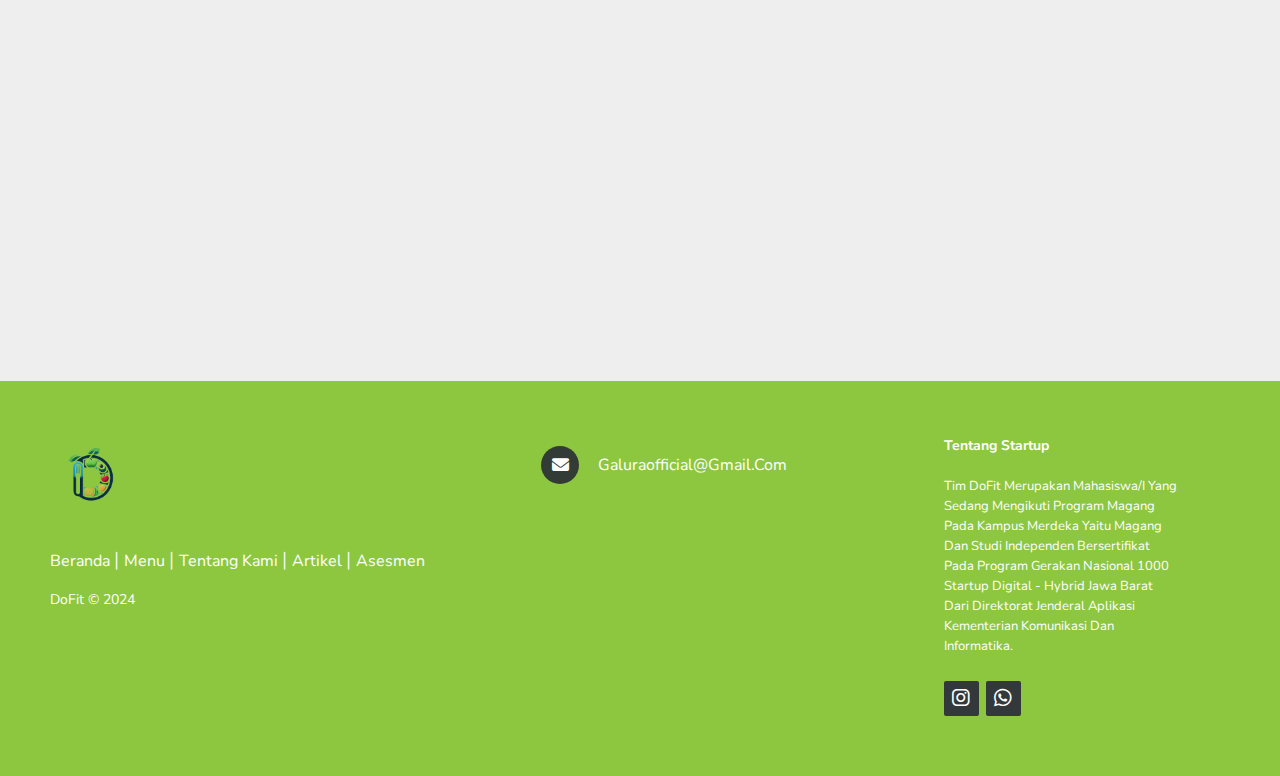
==== commit 59910457: "ubah p" ====
--- a/index.html
+++ b/index.html
@@ -126,7 +126,7 @@
           <h3>Paket lengkap sate lilit khas bali</h3>
 
           <div class="description">
-            <span>450 Kal</span>
+            <span>+/- 450 Kal</span>
             <p>rendah minyak</p>
             <p>sate lilit, urap, tahu, tempe, lalab, sambal matah</p>
           </div>
@@ -170,7 +170,7 @@
           <h3>Nasi ayam bakar bumbu kacang</h3>
 
           <div class="description">
-            <span>500 Kal</span>
+            <span>+/- 500 Kal</span>
             <p>rendah minyak</p>
             <p>ayam bakar disiram bumbu kacang dan irisan cabai, tahu, tempe, lalaban, nasi</p>
           </div>
